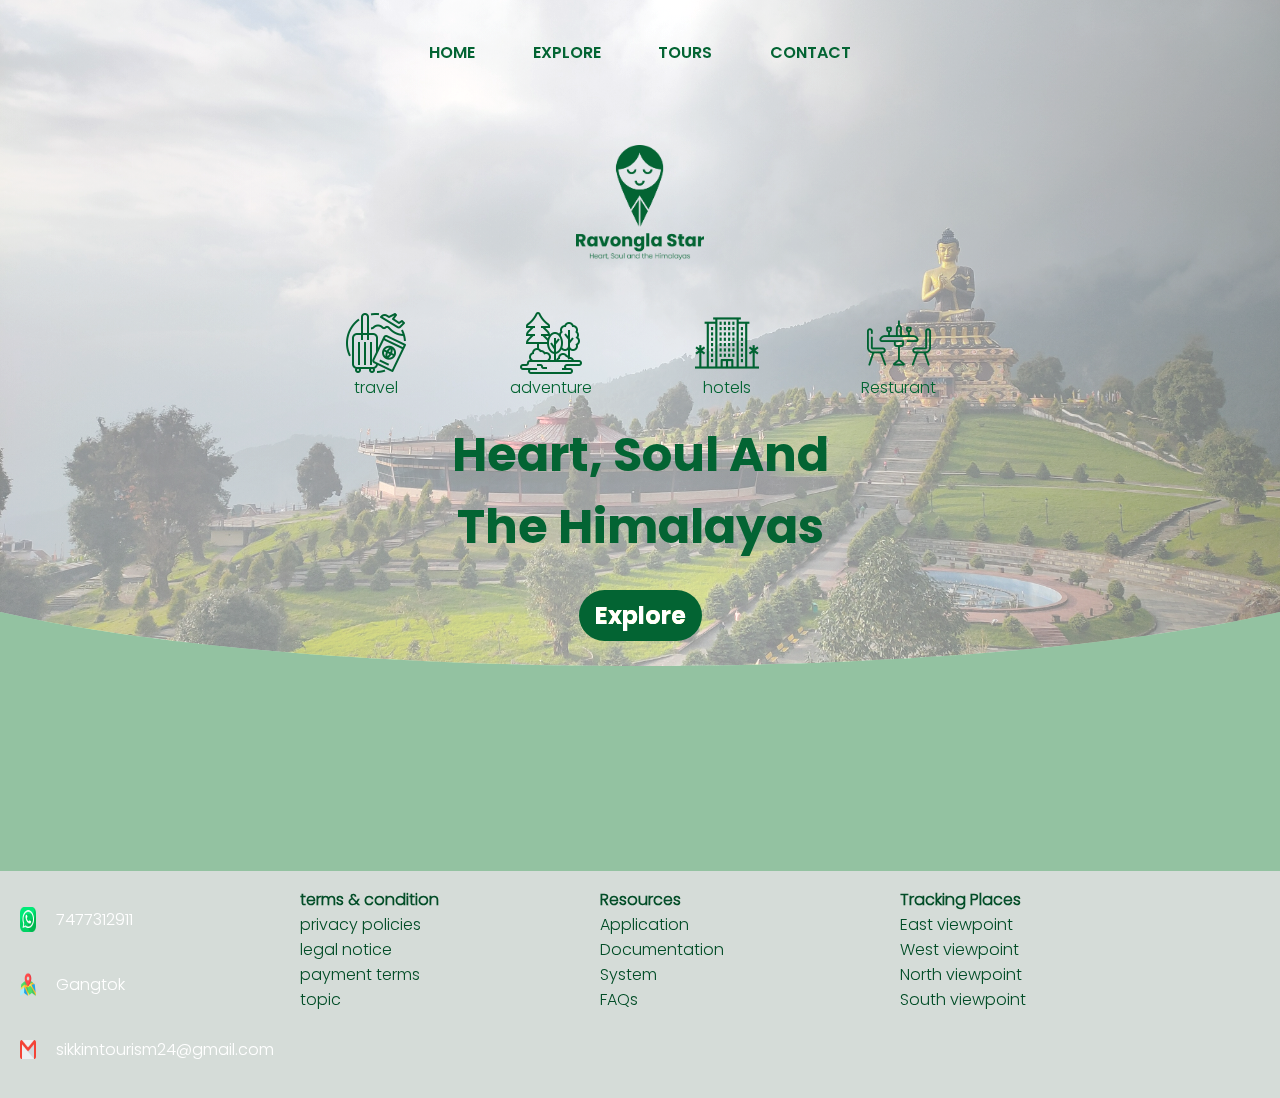
==== index.html @ bf7c84fe "Added grid and tiles" ====
<!DOCTYPE html>
<html lang="en">
<head>
    <meta charset="UTF-8">
    <!-- <meta name="viewport" content="width=device-width, height=device-height, initial-scale=1.0"> -->
    <meta name="viewport" content="width=device-width, initial-scale=1.0">

    <!-- <meta name="viewport" content="width=device-width, height=device-height, initial-scale=1.0, minimum-scale=1.0"> -->
    <link rel="stylesheet" href="css/style.css">
    <!-- <link rel="stylesheet" href="css/main.css"> -->
    <link rel="stylesheet" href="https://cdnjs.cloudflare.com/ajax/libs/font-awesome/4.7.0/css/font-awesome.min.css">
    <link rel="icon" href="images/logo/logo_main.png" type="image/icon type">
    <link rel="stylesheet" href="css/ttd.css">
    <link rel="stylesheet" href="css/media.css">
    <link rel="stylesheet" href="https://cdnjs.cloudflare.com/ajax/libs/font-awesome/4.7.0/css/font-awesome.min.css">
    <link rel="stylesheet" href="/RavanglaStar/css/div.css">
    <link rel="stylesheet" href="css/footer.css">

    <title>Ravangla Star</title>
</head>
<body>
    <div class="container">
        <header class="header">
            <nav class="header-nav">
                <!-- <ul class="header-nav-links"> -->
                    <!-- <img src="images/logo/logo_main.png" alt="logo ravangla star" class="header-nav-logo"> -->
                    <a class="header-nav-link" href="#head" >HOME</a>
                    <a class="header-nav-link" href="#explore">EXPLORE</a>
                    <!-- <img src="images/logo/logo_main.png" alt="logo ravangla star" class="header-nav-logo"> -->
                    <a class="header-nav-link" href="#tours">TOURS</a>
                    <a class="header-nav-link" href="#contacts">CONTACT</a>

                <!-- </ul> -->
            </nav>
            <div class="header-heading">
                <img src="images/logo/logo_main.png" alt="logo ravangla star" class="header-nav-logo">
                <div class="header-heading-services">
                    <div class="header-heading-services-container">
                    <img src="images/icons/travel-and-tourism.png" class="header-heading-services-icons" alt="">
                        <span class="header-heading-services-text">travel</span>
                    </div>

                    <div class="header-heading-services-container">
                        <img src="images/icons/landscape.png" class="header-heading-services-icons" alt="">
                            <span class="header-heading-services-text">adventure</span>
                    </div>

                    <div class="header-heading-services-container">
                        <img src="images/icons/resort.png" class="header-heading-services-icons" alt="">
                            <span class="header-heading-services-text">hotels</span>
                    </div>

                    <div class="header-heading-services-container">
                        <img src="images/icons/restaurant.png" class="header-heading-services-icons" alt="">
                            <span class="header-heading-services-text">Resturant</span>
                    </div>
                    

                </div>
                <!-- <a href="https://www.flaticon.com/free-icons/travel" title="travel icons">Travel icons created by Freepik - Flaticon</a> -->
                <!-- <div class="header-heading-text-area"> -->
                    <h1 class="header-heading-title-text">
                        heart, soul and the himalayas
                    </h1>
                   
                <!-- </div> -->
                <a href="#" class="header-heading-title-button">Explore</a>

                <div class="header-heading-social-links">
                    <a href="#" class="header-heading-social-links-icon">
                        <!-- <img src="images/icons/fb.png" alt="fb-social-link" class="header-heading-social-link-icons"> -->
                        <i class="fa fa-facebook" aria-hidden="true"></i>
                    </a>
                    <a href="#" class="header-heading-social-links-icon">
                        <i class="fa fa-instagram" aria-hidden="true"></i>
                    </a>
                    <a href="#" class="header-heading-social-links-icon">
                        <i class="fa fa-youtube" aria-hidden="true"></i>
                    </a>
                </div>
            </div>
            <svg width="0" height="0">
                <defs>
                    <clipPath id="curveClip" clipPathUnits="objectBoundingBox">
                        <path d="M0,0 H1 V0.85 C0.75,0.95 0.25,0.95 0,0.85 Z" />
                    </clipPath>
                </defs>
            </svg>
        </header>









        <main>
            <div class="conatiner-box">
                <div class="boxes">
                    <img src="/RavanglaStar/images/bg-2.jpg" alt="" class="boxes-image">
                </div>
                <div class="boxes">
                    <img src="/RavanglaStar/images/bg-3.jpg" alt="" class="boxes-image">
                </div>
                <div class="boxes">
                    <img src="/RavanglaStar/images/bg-4.jpg" alt="" class="boxes-image">
                </div>
                <div class="boxes">
                    <img src="/RavanglaStar/images/generated images.jpeg" alt="" class="boxes-image">
                </div>
            </div>
        </main>







    <footer>
        <div class="footer-main">
            <div class="footer-main-contacts">
                <div class="footer-main-contacts-icons">
                    <img class="footer-main-contacts-icons-target" src="images/icons/whatsapp.png" alt="whatsapp">
                    <p class="footer-main-contacts-icons-para">7477312911</p>
                </div>
                <div class="footer-main-contacts-icons">
                    <img class="footer-main-contacts-icons-target" src="images/icons/map.png" alt="location">
                    <p class="footer-main-contacts-icons-para">Gangtok</p>
                </div>
                <div class="footer-main-contacts-icons">
                    <img class="footer-main-contacts-icons-target" src="images/icons/gmail.png" alt="email">
                    <p class="footer-main-contacts-icons-para">sikkimtourism24@gmail.com</p>
                </div>    
            </div>
            
            <div class="footer-flex1">
                <h1 class="footer-flex1-heading">terms & condition</h1>
                    <a href="" class="anchor">privacy policies</a>
                    <a href="" class="anchor">legal notice</a>
                    <a href="" class="anchor">payment terms</a>
                    <a href="" class="anchor">topic</a>
                
            </div>
            <div class="footer-flex1">
                <h1 class="footer-flex1-heading">Resources</h1>
                    <a href="" class="anchor">Application</a>
                    <a href="" class="anchor">Documentation</a>
                    <a href="" class="anchor">System</a>
                    <a href="" class="anchor">FAQs</a>
            </div>
            <div class="footer-flex1">
                <h1 class="footer-flex1-heading">Tracking Places</h1>
                    <a href="" class="anchor">East viewpoint</a>
                    <a href="" class="anchor">West viewpoint</a>
                    <a href="" class="anchor">North viewpoint</a>
                    <a href="" class="anchor">South viewpoint</a>
            </div>
            <div class="footer--pattern"></div>
        </div>
    </footer>
    </div>
    
</body>
</html>
---- css/style.css ----
*{
    margin: 0;
    padding: 0;
    box-sizing: border-box;
    color:#024d27;
    /* width: 100vh; */
}

body{
    /* height:100vh; */
    overflow-x: hidden;
    /* background-image: url("../images/textile-pattern.jpeg"); */
}
 

.header-heading-services-icons{
    width: 4rem;
    filter: brightness(0) saturate(100%) invert(22%) sepia(14%) saturate(4504%) hue-rotate(115deg) brightness(92%) contrast(104%);


}

.header-heading-services-text{
    font-size: 1rem;
}

.header-heading-services-container{
    display: flex;
    flex-direction: column;
    justify-content: center;
    align-items: center;

}

.header-heading-services{
    margin-top: 2rem;
    /* width:40vw;  */
    gap:8vw;
    display: flex;
    justify-content:space-around;
}
.container{
    
    /* min-height: 100%; */
    /* min-width: 100%; */
    background-color: rgb(147, 194, 161);
    font-family: "poppins-light";
    display: grid;

    /* grid-template-columns: repeat(auto-fit,minmax(300px,1fr)); */
    grid-template-rows:repeat(auto-fit,1fr);

}



@font-face {
    font-family: "poppins-bold";
    src: url("../fonts/Poppins-Bold.ttf");
}

@font-face {
    font-family: "poppins-SemiBold";
    src: url("../fonts/Poppins-SemiBold.ttf");
}

@font-face {
    font-family: "poppins-light";
    src: url("../fonts/Poppins-Light.ttf");
}

.header{
    filter: brightness(130%);
    background-image:linear-gradient(90deg, rgba(146,146,151,0.5831466375612745) 0%, rgba(188, 188, 193, 0.589) 53%, rgba(120,122,123,0.692390335040266) 100%), url("../images/buddha_park.jpg");
     -webkit-backdrop-filter: blur(5px); /* Use for Safari 9+, Edge 17+ (not a mistake) and iOS Safari 9.2+ */
  backdrop-filter: blur(5px);
    /* min-width: 100vw; */
    min-height: 80vh;
    /* min-width: 100vw; */
    background-position: center;
    background-repeat: no-repeat;
    background-size: cover;
    -moz-background-size: cover;
    clip-path: url(#curveClip);
    -webkit-clip-path: url(#curveClip);
}

.header-nav{
    padding-top: 1rem;
    z-index: 1; 
    top: 0;
    display: flex;
    justify-content: center;
    align-items: center;
    font-family: "poppins-SemiBold";
}

.header-nav-link {
    margin: 1rem;
    padding:0.5rem 0.8rem;
    text-decoration: none;
    border-radius: 30px;
    transition: background 0.7s ease-out;
}

.header-nav-link:hover{
    box-sizing: border-box;
    background-color: #024d27;
    color: wheat;
    border-radius: 30px;
    transition: background 0.7s ease-in;
}



.header-nav-logo{
    width:8rem;
    height:auto;
}

.header-heading{
    margin-top: 1.5rem;
    width:inherit;
    height: 35rem;
    /* margin-left: 3rem; */
    /* margin-right: 3rem; */
    padding:2rem;
    display:flex;
    flex-direction: column;
    align-items:center;
    justify-content:space-between;
    gap: 1rem;
    border-radius: 25px;
    background-position: center;
    background-repeat: no-repeat;
    background-size: cover;
    -moz-background-size: cover; */
}

.header-heading-text-area{
    width:50%;
    display: flex;
    flex-direction: column;
    justify-content:flex-start;
    align-items: center;

}

.header-heading-social-links{
    display: none;
    font-size: 2rem;
    color:white;
    /* display: flex; */
    flex-direction: row;
    align-items: center;
    justify-content:center;
}

.header-heading-title-text{
    max-width: 400px;
    font-family: "poppins-bold";
    font-size: 3rem;
    text-transform: capitalize;
    text-align: center;
}


.header-heading-social-links-icon{
    margin:0.5rem;
    font-size: 2rem;
    position:relative;
    width:3rem;
    height:3rem;
    border-radius: 50%;
    color:#024d27;
    background-color: white;
    bottom: 0;
    
}
.header-heading-social-links-icon:hover{
    color:white;
    background-color:#024d27;
    transition:background-color .4s ease-out;

}

.header-heading-title-para{
    font-family: "poppins-semibold";
}

.header-heading-title-button{
    font-size: 1.5rem;
    margin-top: 0.5rem;
    padding:0.5rem 1rem;
    border-radius: 30px;
    background-color:#024d27;
    font-family: "poppins-bold";
    color:bisque;
    text-decoration: none;
    
}
.header-heading-title-button:hover{
    background-color: #45a049; /* Darker green */
    transform: scale(1.1); /* Slightly increase size */
    box-shadow: 0 12px 16px rgba(0, 0, 0, 0.2), 0 17px 50px rgba(0, 0, 0, 0.19);
}


.fa{
    color:inherit;
    position: absolute;
    left:50%;
    top:50%;
    transform: translate(-50%,-50%);
}
---- css/main.css ----
.main{
    /* display:flex; */
    /* flex-direction: column; */
    /* justify-content: center; */
    /* align-items: center; */
    height: 100vh;
    /* min-width: 50vh; */
    background-color: rgb(214, 207, 207);
    padding-left: 5vw;
    padding-right: 5vw;
}


.main--section-sectors-districts{
    display:flex;
    flex-direction: row;
    margin-top: 3rem;
    

    justify-content: space-around;
    
}

.main--section-sectors-districts > *{
    height:25rem;
    width: 20rem;
}

.main--section-text{
    position:absolute;
    font-size: 2rem;
    font-family: "poppins-bold";
    color: antiquewhite;
    text-transform: uppercase;
    z-index: 2;
    opacity: 1;
    transform: translateY(10px) scale(1);
    transition: transform .4s ease-in;
    /* transition: opacity 0.6s ease-in; */
}

.main--section-card{
    display: flex;
    flex-direction: column;
    justify-content: center;
    align-items: center;
    overflow: hidden;
}
.main--section-card:hover  .main--section-text{
    /* opacity: 0; */
    /* border-bottom: 1px solid antiquewhite; */
    /* padding-bottom: 5px; */
    transform: translateY(-5px) scale(1.1);
    transition: transform .4s ease-out;
}


.main--section-card:hover .main--section-text-info{
    transform: translateY(50%);
    transition: transform 0.5s ease;
    transform-origin: bottom top;

}


.main--section-card .main--section-text-info{
    transition: transform 0.5s ease;
}

.main--section-text-info{
    padding: 1rem;
    text-align:center;
    color:bisque;
    font-size: 1rem;
    font-family: "poppins-light";
    border-radius: 54px 0px 54px 10px;
    -webkit-border-radius: 54px 0px 54px 10px;
    -moz-border-radius: 54px 0px 54px 10px;
    background-color: rgba(73, 72, 75, 0.756);
    position: relative;
    width:100%;
    height: 100%;
    transform: translateY(100%);
    transform-origin: top bottom;

}


.main--section-sectors-districts > *{
border-radius: 54px 54px 54px 54px;
/* -webkit-border-radius: 54px 0px 54px 10px; */
/* -moz-border-radius: 54px 0px 54px 10px; */
box-shadow: 0 4px 8px rgba(0, 0, 0, 0), 0 6px 20px rgba(0, 0, 0, 0);



}

.main--section-card:hover{
box-shadow: 0 4px 8px rgba(0, 0, 0, 0.1), 0 6px 20px rgba(0, 0, 0, 1);
transition: box-shadow 0.3s ease;
/* background:linear-gradient(to bottom, rgba(253, 253, 253, 0) 0%, rgba(244, 242, 242, 0) 100%) */
}

.main--section-card{
    box-shadow: 0 4px 8px rgba(0, 0, 0, 0), 0 6px 20px rgba(0, 0, 0, 0);
transition: box-shadow 0.8s ease;
}

.main--section-sectors-districts-north{
    background-image:linear-gradient(to bottom, rgba(0, 0, 0, 0.415) 0%, rgba(0, 0, 0, 0.5) 100%), url("../images/tiles/zenith North.jpeg");
    background-position: center;
    background-repeat: no-repeat;
    background-size:cover;

}

.main--section-sectors-districts-south{
    background-image:linear-gradient(to bottom, rgba(0, 0, 0, 0.415) 0%, rgba(0, 0, 0, 0.5) 100%), url("../images/tiles/verdentsouth.jpeg");
    background-position: center;
    background-repeat: no-repeat;
    background-size:cover;

}

.main--section-sectors-districts-east{
    background-image:linear-gradient(to bottom, rgba(0, 0, 0, 0.415) 0%, rgba(0, 0, 0, 0.5) 100%), url("../images/tiles/aurora\ east.jpeg");
    background-position: center;
    background-repeat: no-repeat;
    background-size:cover;

}

.main--section-sectors-districts-west{
    background-image:linear-gradient(to bottom, rgba(0, 0, 0, 0.415) 0%, rgba(0, 0, 0, 0.5) 100%), url("../images/tiles/mystic\ west.jpeg");
    background-position: center;
    background-repeat: no-repeat;
    background-size:cover;

}

.main--section-heading{
    box-shadow: inset;
    text-transform: uppercase;
    font-family: "poppins-bold";
    /* margin-top:3rem; */
    padding-top: 5rem;
    font-size: 3rem;
    text-align: center; 
    /* padding:0; */
    /* display: none; */
}
---- css/ttd.css ----
.ttd{
    padding-left: 5vw;
    padding-right: 5vw;
    margin-top: 4rem;
}

.ttd--flex-heading{
    color:antiquewhite;
    text-transform: uppercase;
    font-size: 1.5rem;
    font-family: "poppins-bold";

}
.ttd--flex2 {
  display: flex;
  justify-content: center;
}
.ttd--flex1{
    display: flex;
    justify-content: space-evenly;
    flex-grow: (1,1);
}
.ttd--flex1-heading {
  margin-left: 5rem;
  z-index: 1;
  color:#024d27;
  text-transform:uppercase;
  text-align: left;
  font-family: "poppins-bold";
}
.ttd--flex1-para {
  padding: 30px 30px 0 30px;
  border-left: 2px solid grey
}
.ttd--flex2 {
  display: flex;
  justify-content: space-evenly;
  margin-top: 30px;
  flex-grow:(1,1,1,1);
}
.ttd--flex2--image1 {
  background-image:linear-gradient(to bottom, rgba(0, 0, 0, 0.415) 0%, rgba(0, 0, 0, 0.5) 100%), url("../images/bg-2.jpg");
  background-size: cover;
  background-repeat: no-repeat;
  /* height:250px;
  width: 300px; */
  border-radius:5px;
}
.ttd--flex2--image1--heading {
  color: #fff;
  text-align: center;
  padding-top: 35%
}
.ttd--flex2--image2 {
  background-image:linear-gradient(to bottom, rgba(0, 0, 0, 0.415) 0%, rgba(0, 0, 0, 0.5) 100%),url("../images/ttd-destination/culture.jpg");
  background-size: cover;
  background-repeat: no-repeat;
  /* height:250px;
  width: 300px; */
  border-radius:5px;
}
.ttd--flex2--image2--heading {
  color: #fff;
  text-align: center;
  padding-top: 35%
}
.ttd--flex2--image3 {
  background-image:linear-gradient(to bottom, rgba(0, 0, 0, 0.415) 0%, rgba(0, 0, 0, 0.5) 100%), url("../images/ttd-destination/food.jpg");
  background-size: cover;
  background-repeat: no-repeat;
  /* height:250px;
  width: 300px; */
  border-radius:5px;
}
.ttd--flex2--image3--heading {
  color: #fff;
  text-align: center;
  padding-top: 35%
}
.ttd--flex2--image4 {
  background-image:linear-gradient(to bottom, rgba(0, 0, 0, 0.415) 0%, rgba(0, 0, 0, 0.5) 100%), url("../images/ttd-destination/family.jpg");
  background-size: cover;
  background-repeat: no-repeat;
  /* height:250px;
  width: 300px; */
  border-radius:5px;
}
.ttd--flex2--image4--heading {
  color: #fff;
  text-align: center;
  padding-top: 35%
}
.ttd--flex3 {
  display: none;
  justify-content: space-evenly;
  margin-top: 40px;
  flex-grow: (1,2,1);
  gap:1px;
}

.ttd--flex-image{
    width:300px;
    height:250px;
}
.ttd--flex3--image1 {
  background-image:linear-gradient(to bottom, rgba(0, 0, 0, 0.415) 0%, rgba(0, 0, 0, 0.5) 100%), url("../images/ttd-destination/gangtok.jpg");
  background-size: cover;
  background-repeat: no-repeat;
  /* height:250px;
  width: 300px; */
  border-radius:5px;
}
.ttd--flex3--image1--heading {
  color: #fff;
  text-align: center;
  padding-top: 35%
}
.ttd--flex3--image2 {
  background-image:linear-gradient(to bottom, rgba(0, 0, 0, 0.415) 0%, rgba(0, 0, 0, 0.5) 100%), url("../images/bg-4.jpg");
  background-size: cover;
  background-repeat: no-repeat;
  /* height:250px;
  width: 650px; */
  border-radius:5px;;
}
.ttd--flex3--image2--heading {
  color: #fff;
  text-align: center;
  padding-top: 35%;
}
.ttd--flex3--image3 {
  background-image: linear-gradient(to bottom, rgba(0, 0, 0, 0.415) 0%, rgba(0, 0, 0, 0.5) 100%),url("../images/ttd-destination/home\ stay.jpg");
  background-size: cover;
  background-repeat: no-repeat;
  /* height:250px;
  width: 300px; */
  border-radius:5px;
}
.ttd--flex3--image3--heading {
  color: #fff;
  text-align: center;
  padding-top: 35%
}


.pd--flex1 {
  display: flex;
  margin: 30px 0 0 40px
}
.pd--flex1--heading {
  padding-right: 20px
}
.pd--flex1--para {
  border-left: 2px solid grey;
  padding: 30px
}
.pd--flex2 {
  display: flex;
  justify-content: center;
  margin: 20px
}
.pd--flex2--image1 {
  background-image: url("../images/ttd-destination/destination1.jpg");
  background-size: cover;
  background-repeat: no-repeat;
  /* height: 400px;
  width: 420px; */
  border-radius:5px;
}
.pd--flex2--image2 {
  background-image: url("../images/ttd-destination/destination2.jpg");
  background-size: cover;
  background-repeat: no-repeat;
  /* height: 400px;
  width: 420px; */
  border-radius:5px;
}
.pd--flex2--image3 {
  background-image:linear-gradient(to bottom, rgba(0, 0, 0, 0) 0%, rgba(0, 0, 0, 0.5) 100%), url("../images/ttd-destination/destination3.jpg");
  background-size: cover;
  background-repeat: no-repeat;
  /* height: 400px;
  width: 420px; */
  border-radius:5px;
}

.util-center {
  display: flex;
  flex-direction: column;
  justify-content: center;
  align-items: center
}
.util--card-shadow {
  box-shadow: 0 8px 16px rgba(0,0,0,.2),0 12px 40px rgba(0,0,0,.2)
}

.util--card{
    /* filter: brightness(40%); */
    /* background-color:Green; */
    height: 200px;
  width: 40vh;

}
.util--card-extra{
  height:200px;
  width:900px;

}

.util--padding-top{
    padding-top:2rem;
}
.ttd--flex-info-card {
  position: relative;
  top: 100%;
  left: 0;
  height: inherit;
  width: inherit;
  z-index: 3;
  background-color: #7fffd4;
  transition: transform .3s ease,background-color .3s ease
}
.ttd--flex-info-card:hover::before {
  transform: translateY(0);
  background-color: red
}

/* popular destination */
.pd{
  margin-top:40px;
}

.pd-flex1-heading{
  padding-right:20px ;
}

.pd-flex1-para{
  padding-left:40px;
  border-left:2px solid grey;
}

.pd-flex1{
  display: flex;
}

.destination{
  display: flex;
  justify-content:space-evenly;
  margin-top:40px;
}

.pd-flex1--heading{
  color:white;
  text-align: center;
  position: relative;
  top:50%;
  left:50%;
  transform: translate(-50%,-50%);
  /* font-size:40px; */
  color: antiquewhite;
  text-transform: uppercase;
  font-size: 1.5rem;
  font-family: "poppins-bold";
}

.pd-flex2{
  background-image:linear-gradient(to bottom, rgba(0, 0, 0, 0) 0%, rgba(0, 0, 0, 0.5) 100%), url("../images/ttd-destination/destination1.jpg");
  background-size: cover;
  height:350px;
  width:350px;
  border-radius:20px;
}

.pd-flex3{
  background-image:linear-gradient(to bottom, rgba(0, 0, 0, 0) 0%, rgba(0, 0, 0, 0.5) 100%), url("../images/ttd-destination/destination2.jpg");
  background-size: cover;
  height:350px;
  width:350px;
  border-radius:20px;
}

.pd-flex4{
  background-image:linear-gradient(to bottom, rgba(0, 0, 0, 0) 0%, rgba(0, 0, 0, 0.5) 100%), url("../images/ttd-destination/destination3.jpg");
  background-size: cover;
  height:350px;
  width:350px;
  border-radius:20px;
}

/* footer */



/* .footer-main-contacts{
  margin-top:3%;
  margin-right:20%;
}





.footer-flex1-heading{
  padding:40px 0px 20px 0px;
  color:white;
  font-family:system-ui, -apple-system, BlinkMacSystemFont, 'Segoe UI', Roboto, Oxygen, Ubuntu, Cantarell, 'Open Sans', 'Helvetica Neue', sans-serif;
  font-size:20px;
}

.footer-flex1-heading-li{
  display:flex;
  flex-direction: column;
}

.anchor{
  text-decoration:none;
  line-height:30px;
  text-align: center;
  color:white;
} */
---- css/media.css ----
/* Extra small devices (phones, 600px and down) */
 @media only screen and (max-width: 480px) {
    .header-nav{
        display: none;
    }

    .header{
        min-height:80vh; 
        /* width:100%; */
        /* height:auto; */
    background-repeat: no-repeat;
    background-size:cover;
    /* background-position-x: right; */
    /* -moz-background-size: cover; */
    }

    .container{
        /* width:auto; */
        /* width:50%; */
        /* width: 100vh; */
    }


 }

 /* Small devices (portrait tablets and large phones, 600px and up) */
 @media only screen and (min-width: 480px) {

 }
 
 /* Medium devices (landscape tablets, 768px and up) */
 @media only screen and (min-width: 768px) {

 }
 
 /* Large devices (laptops/desktops, 992px and up) */
 @media only screen and (min-width: 992px) {

 }
 
 /* Extra large devices (large laptops and desktops, 1200px and up) */
 @media only screen and (min-width: 1200px) {

 }
---- css/footer.css ----
.footer-main{
    /* padding-inline: 1rem; */
    padding: 1rem 0;
    background-color:#d5dcd8;
    color:white;
    margin-top:4%;
    /* min-height: 500px; */
    
    /* display: flex; */
    /* justify-content:space-evenly; */
    display: grid;
    /* color:white; */
    
    grid-template-columns: repeat(auto-fit, minmax(200px,300px));
    grid-template-rows: 1fr;
  }
  
  .footer-main > * > h1{
    font-size: 1rem;
  }
  
  .footer-main > * > a {
    text-decoration: none;
  }
  
  .footer-main > * {
    display: flex;
    color:white;
    flex-direction: column;
    justify-content: left;
  }
  
  .footer-main-contacts-icons{
    /* height:1rem;  
    width:1rem; */
    display: flex;
    margin:20px;
  }
  
  .footer-main-contacts-icons-para{
    color:#fff;
    padding-left:20px;
  }
  

.footer-pattern{
    background-image: url("../images/textile-pattern.jpeg");
    width: 100%;
    min-height: 100px;
}

.footer-main-contacts-icons-target{
    width:1rem;
}
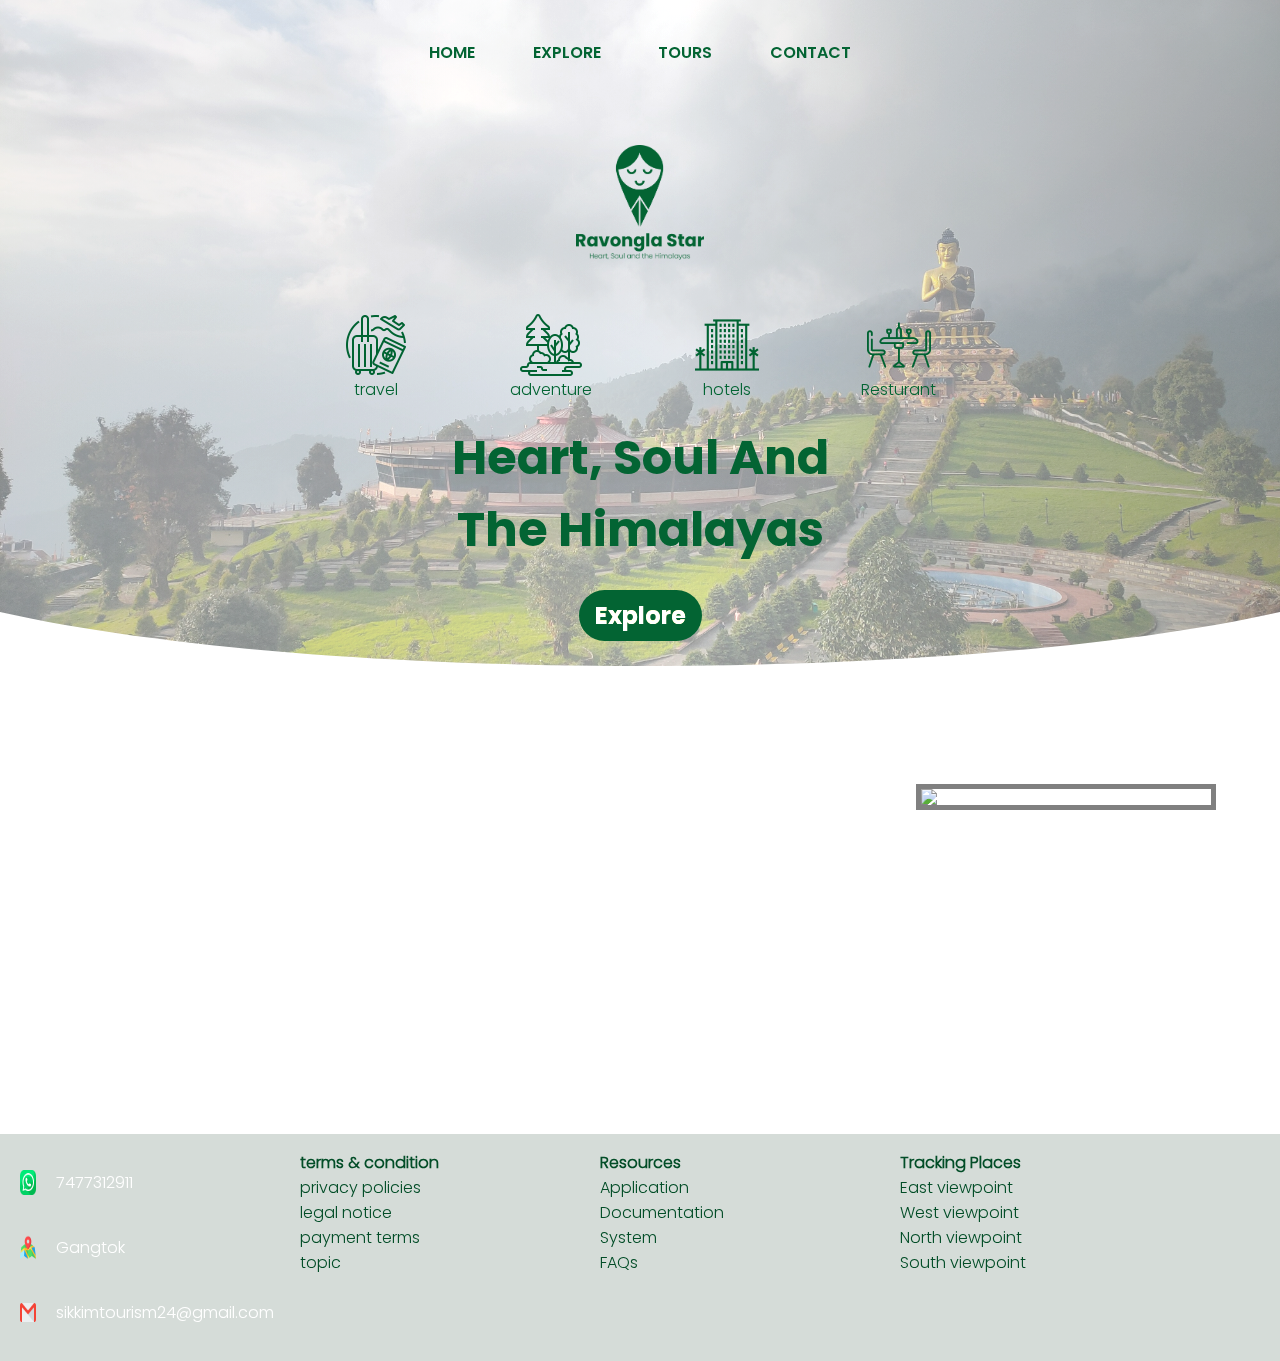
==== commit 4844dfdd: "Added responsiveness to pop" ====
--- a/index.html
+++ b/index.html
@@ -10,12 +10,10 @@
     <!-- <link rel="stylesheet" href="css/main.css"> -->
     <link rel="stylesheet" href="https://cdnjs.cloudflare.com/ajax/libs/font-awesome/4.7.0/css/font-awesome.min.css">
     <link rel="icon" href="images/logo/logo_main.png" type="image/icon type">
-    <link rel="stylesheet" href="css/ttd.css">
+    <link rel="stylesheet" href="css/pop.css">
     <link rel="stylesheet" href="css/media.css">
     <link rel="stylesheet" href="https://cdnjs.cloudflare.com/ajax/libs/font-awesome/4.7.0/css/font-awesome.min.css">
-    <link rel="stylesheet" href="/RavanglaStar/css/div.css">
     <link rel="stylesheet" href="css/footer.css">
-
     <title>Ravangla Star</title>
 </head>
 <body>
@@ -87,37 +85,25 @@
                 </defs>
             </svg>
         </header>
+        <main>
+            <div class="pop">
+                <div class="pop-text">
+                  <h2 class="util-animate-up">Welcome to People Over Places Tourism</h2>
+                  <p class="util-animate-up">At People Over Places Tourism, we believe that the true essence of travel lies not just in the destinations, but in the connections we make along the way. Our motto, "People Over Places," reflects our commitment to creating unforgettable experiences through meaningful interactions with local communities and cultures.
+                
+                Join us on a journey where every moment is enriched by the stories, traditions, and warmth of the people you meet. Whether you’re exploring bustling cities or tranquil villages, our curated tours ensure that you discover the heart and soul of each place through its most valuable asset – its people.
+                
+                Let's travel beyond the ordinary. Welcome to a new way of seeing the world, one smile at a time.</p>
+                 </div> 
+                  <!-- <div class=pop-img-holder> -->
+                    <image src="https://www.responsibletravel.com/imagesClient/S_166175.jpg" class="pop-img util-scale-in">
+                  <!-- <div> -->
+                </div>
 
 
 
 
-
-
-
-
-
-        <main>
-            <div class="conatiner-box">
-                <div class="boxes">
-                    <img src="/RavanglaStar/images/bg-2.jpg" alt="" class="boxes-image">
-                </div>
-                <div class="boxes">
-                    <img src="/RavanglaStar/images/bg-3.jpg" alt="" class="boxes-image">
-                </div>
-                <div class="boxes">
-                    <img src="/RavanglaStar/images/bg-4.jpg" alt="" class="boxes-image">
-                </div>
-                <div class="boxes">
-                    <img src="/RavanglaStar/images/generated images.jpeg" alt="" class="boxes-image">
-                </div>
-            </div>
         </main>
-
-
-
-
-
-
 
     <footer>
         <div class="footer-main">
@@ -160,7 +146,9 @@
             </div>
             <div class="footer--pattern"></div>
         </div>
+        
     </footer>
+
     </div>
     
 </body>
--- a/css/style.css
+++ b/css/style.css
@@ -43,7 +43,7 @@
     
     /* min-height: 100%; */
     /* min-width: 100%; */
-    background-color: rgb(147, 194, 161);
+    /* background-color: rgb(147, 194, 161); */
     font-family: "poppins-light";
     display: grid;
 
--- a/css/pop.css
+++ b/css/pop.css
@@ -0,0 +1,75 @@
+.pop{
+    margin: 4rem;
+    display:flex;
+    justify-content:center;
+    align-items:flex-start;
+    flex-wrap: wrap;
+    gap:2rem;
+    flex-direction: row;
+  }
+
+.pop-text{
+    /* flex:1; */
+    min-width: 300px;
+    padding:0 2rem;
+    /* flex-basis: auto; */
+}
+
+
+
+.pop-text h2{
+    font-family: "poppins-bold";
+    /* color:red; */
+}
+.pop-text p{
+    text-align: justify;
+}
+  
+  div > div{
+    
+    flex:1;
+  }
+  
+.pop-img{
+
+border:solid 5px grey;
+min-width: 300px;
+
+}
+  
+  .util-animate-up{
+    opacity:0;
+    transform:translate(20px);
+    animation: fadeIn 2s ease-in-out forwards; 
+    
+  }
+  
+  .util-scale-in{
+    animation: scaleIn 2s ease-in-out;
+  }
+
+
+  @keyframes fadeIn {
+      0% {
+          opacity: 0;
+          transform: translateY(20px); /* Start 20px lower */
+      }
+      100% {
+          opacity: 1;
+          transform: translateY(0); /* End at the original position */
+      }
+  }
+  
+  @keyframes scaleIn {
+      0% {
+          opacity: 0;
+          transform: scale(1.01); /* Start 20px lower */
+      }
+      100% {
+          opacity: 1;
+          transform: scale(1); /* End at the original position */
+      }
+  }
+  
+
+  --- a/css/media.css
+++ b/css/media.css
@@ -1,5 +1,8 @@
  /* Extra small devices (phones, 600px and down) */
  @media only screen and (max-width: 480px) {
+    .pop-img{
+        width:4rem;
+    }
     .header-nav{
         display: none;
     }
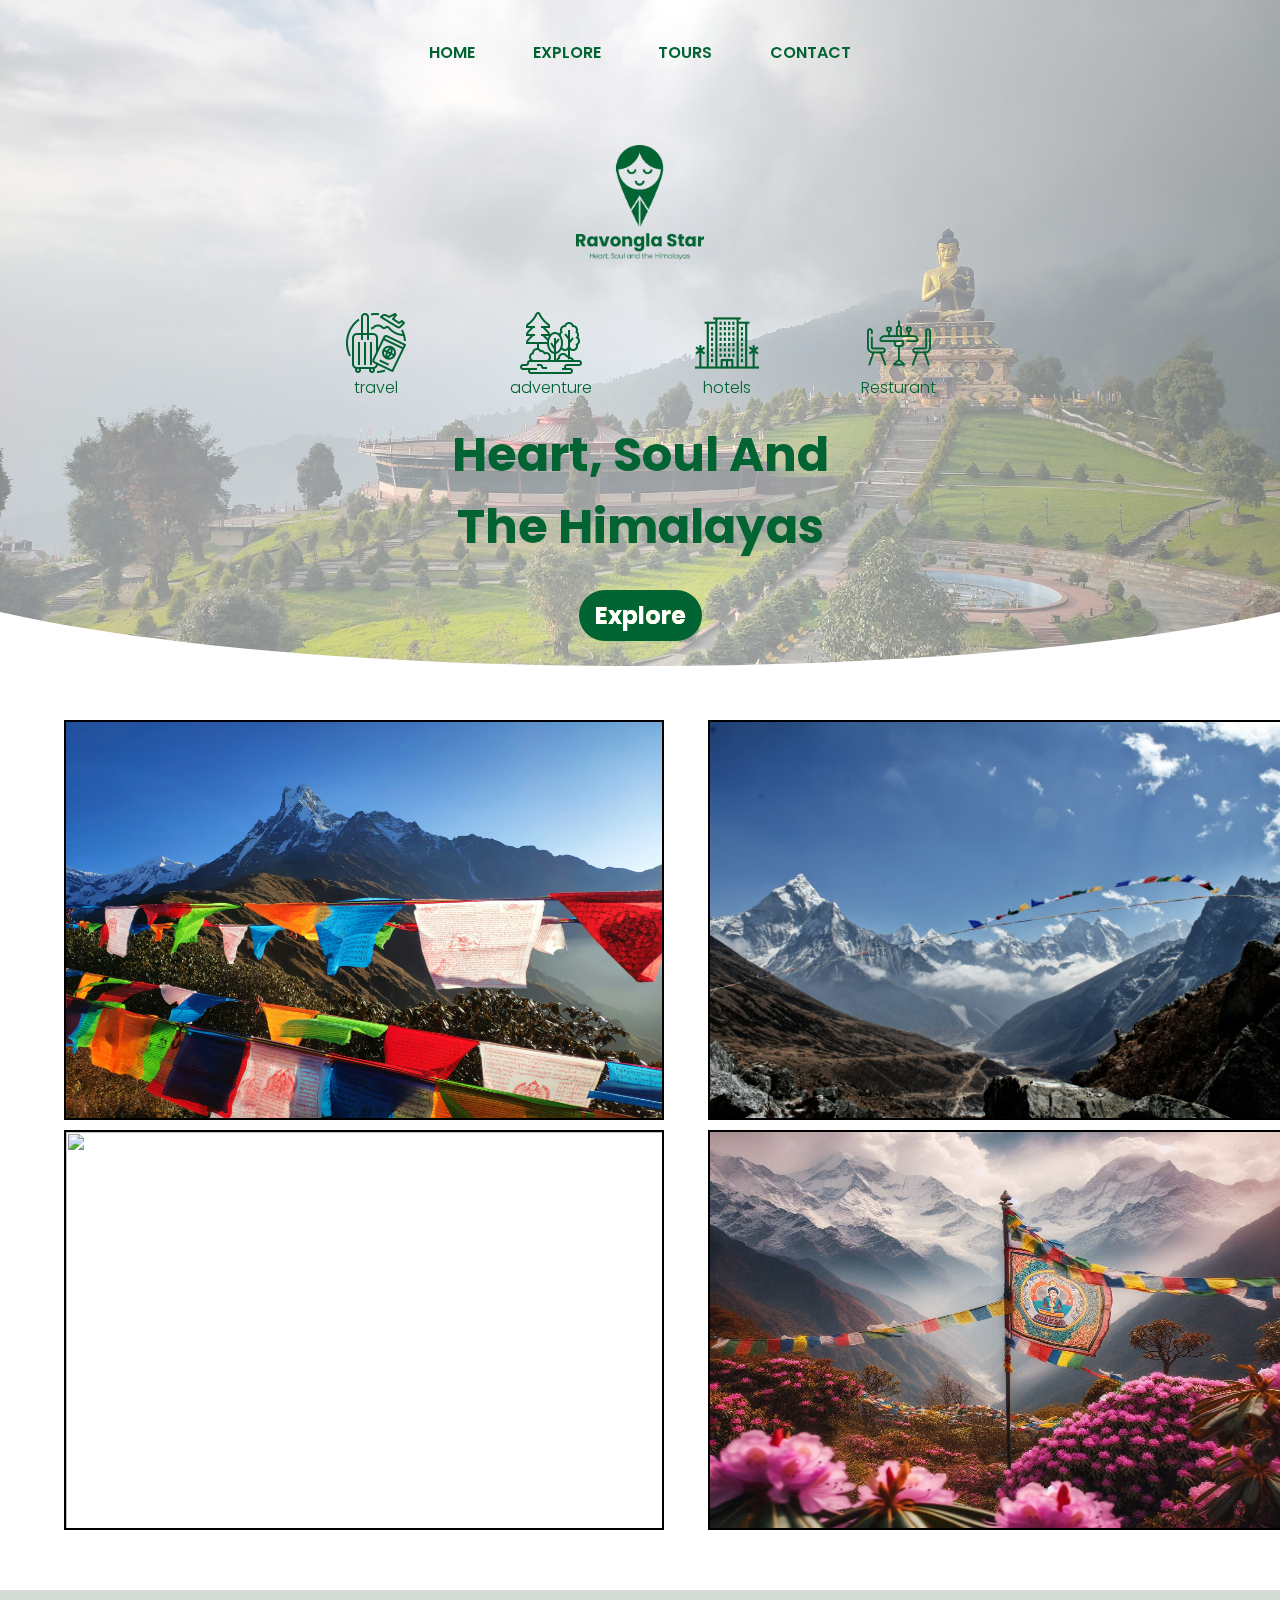
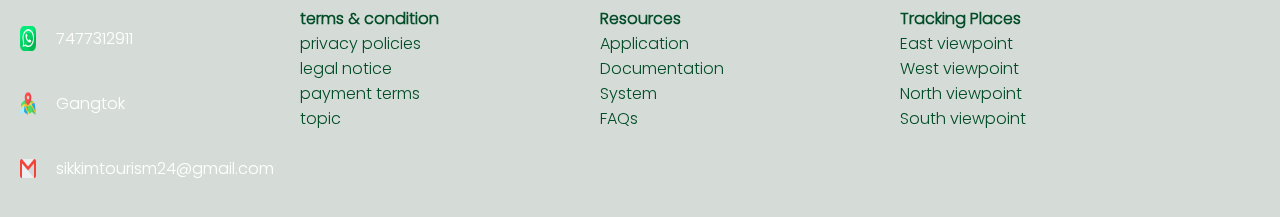
==== commit a8e6b1e0: "Made responsive" ====
--- a/index.html
+++ b/index.html
@@ -10,10 +10,12 @@
     <!-- <link rel="stylesheet" href="css/main.css"> -->
     <link rel="stylesheet" href="https://cdnjs.cloudflare.com/ajax/libs/font-awesome/4.7.0/css/font-awesome.min.css">
     <link rel="icon" href="images/logo/logo_main.png" type="image/icon type">
-    <link rel="stylesheet" href="css/pop.css">
+    <link rel="stylesheet" href="css/ttd.css">
     <link rel="stylesheet" href="css/media.css">
     <link rel="stylesheet" href="https://cdnjs.cloudflare.com/ajax/libs/font-awesome/4.7.0/css/font-awesome.min.css">
+    <link rel="stylesheet" href="css/div.css">
     <link rel="stylesheet" href="css/footer.css">
+
     <title>Ravangla Star</title>
 </head>
 <body>
@@ -85,25 +87,37 @@
                 </defs>
             </svg>
         </header>
-        <main>
-            <div class="pop">
-                <div class="pop-text">
-                  <h2 class="util-animate-up">Welcome to People Over Places Tourism</h2>
-                  <p class="util-animate-up">At People Over Places Tourism, we believe that the true essence of travel lies not just in the destinations, but in the connections we make along the way. Our motto, "People Over Places," reflects our commitment to creating unforgettable experiences through meaningful interactions with local communities and cultures.
-                
-                Join us on a journey where every moment is enriched by the stories, traditions, and warmth of the people you meet. Whether you’re exploring bustling cities or tranquil villages, our curated tours ensure that you discover the heart and soul of each place through its most valuable asset – its people.
-                
-                Let's travel beyond the ordinary. Welcome to a new way of seeing the world, one smile at a time.</p>
-                 </div> 
-                  <!-- <div class=pop-img-holder> -->
-                    <image src="https://www.responsibletravel.com/imagesClient/S_166175.jpg" class="pop-img util-scale-in">
-                  <!-- <div> -->
-                </div>
 
 
 
 
+
+
+
+
+
+        <main>
+            <div class="conatiner-box">
+                <div class="boxes">
+                    <img src="images/bg-2.jpg" alt="" class="boxes-image">
+                </div>
+                <div class="boxes">
+                    <img src="images/bg-3.jpg" alt="" class="boxes-image">
+                </div>
+                <div class="boxes">
+                    <img src="images/bg-4.jpg" alt="" class="boxes-image">
+                </div>
+                <div class="boxes">
+                    <img src="images/generated images.jpeg" alt="" class="boxes-image">
+                </div>
+            </div>
         </main>
+
+
+
+
+
+
 
     <footer>
         <div class="footer-main">
@@ -146,9 +160,7 @@
             </div>
             <div class="footer--pattern"></div>
         </div>
-        
     </footer>
-
     </div>
     
 </body>
--- a/css/ttd.css
+++ b/css/ttd.css
@@ -0,0 +1,321 @@
+.ttd{
+    padding-left: 5vw;
+    padding-right: 5vw;
+    margin-top: 4rem;
+}
+
+.ttd--flex-heading{
+    color:antiquewhite;
+    text-transform: uppercase;
+    font-size: 1.5rem;
+    font-family: "poppins-bold";
+
+}
+.ttd--flex2 {
+  display: flex;
+  justify-content: center;
+}
+.ttd--flex1{
+    display: flex;
+    justify-content: space-evenly;
+    flex-grow: (1,1);
+}
+.ttd--flex1-heading {
+  margin-left: 5rem;
+  z-index: 1;
+  color:#024d27;
+  text-transform:uppercase;
+  text-align: left;
+  font-family: "poppins-bold";
+}
+.ttd--flex1-para {
+  padding: 30px 30px 0 30px;
+  border-left: 2px solid grey
+}
+.ttd--flex2 {
+  display: flex;
+  justify-content: space-evenly;
+  margin-top: 30px;
+  flex-grow:(1,1,1,1);
+}
+.ttd--flex2--image1 {
+  background-image:linear-gradient(to bottom, rgba(0, 0, 0, 0.415) 0%, rgba(0, 0, 0, 0.5) 100%), url("../images/bg-2.jpg");
+  background-size: cover;
+  background-repeat: no-repeat;
+  /* height:250px;
+  width: 300px; */
+  border-radius:5px;
+}
+.ttd--flex2--image1--heading {
+  color: #fff;
+  text-align: center;
+  padding-top: 35%
+}
+.ttd--flex2--image2 {
+  background-image:linear-gradient(to bottom, rgba(0, 0, 0, 0.415) 0%, rgba(0, 0, 0, 0.5) 100%),url("../images/ttd-destination/culture.jpg");
+  background-size: cover;
+  background-repeat: no-repeat;
+  /* height:250px;
+  width: 300px; */
+  border-radius:5px;
+}
+.ttd--flex2--image2--heading {
+  color: #fff;
+  text-align: center;
+  padding-top: 35%
+}
+.ttd--flex2--image3 {
+  background-image:linear-gradient(to bottom, rgba(0, 0, 0, 0.415) 0%, rgba(0, 0, 0, 0.5) 100%), url("../images/ttd-destination/food.jpg");
+  background-size: cover;
+  background-repeat: no-repeat;
+  /* height:250px;
+  width: 300px; */
+  border-radius:5px;
+}
+.ttd--flex2--image3--heading {
+  color: #fff;
+  text-align: center;
+  padding-top: 35%
+}
+.ttd--flex2--image4 {
+  background-image:linear-gradient(to bottom, rgba(0, 0, 0, 0.415) 0%, rgba(0, 0, 0, 0.5) 100%), url("../images/ttd-destination/family.jpg");
+  background-size: cover;
+  background-repeat: no-repeat;
+  /* height:250px;
+  width: 300px; */
+  border-radius:5px;
+}
+.ttd--flex2--image4--heading {
+  color: #fff;
+  text-align: center;
+  padding-top: 35%
+}
+.ttd--flex3 {
+  display: none;
+  justify-content: space-evenly;
+  margin-top: 40px;
+  flex-grow: (1,2,1);
+  gap:1px;
+}
+
+.ttd--flex-image{
+    width:300px;
+    height:250px;
+}
+.ttd--flex3--image1 {
+  background-image:linear-gradient(to bottom, rgba(0, 0, 0, 0.415) 0%, rgba(0, 0, 0, 0.5) 100%), url("../images/ttd-destination/gangtok.jpg");
+  background-size: cover;
+  background-repeat: no-repeat;
+  /* height:250px;
+  width: 300px; */
+  border-radius:5px;
+}
+.ttd--flex3--image1--heading {
+  color: #fff;
+  text-align: center;
+  padding-top: 35%
+}
+.ttd--flex3--image2 {
+  background-image:linear-gradient(to bottom, rgba(0, 0, 0, 0.415) 0%, rgba(0, 0, 0, 0.5) 100%), url("../images/bg-4.jpg");
+  background-size: cover;
+  background-repeat: no-repeat;
+  /* height:250px;
+  width: 650px; */
+  border-radius:5px;;
+}
+.ttd--flex3--image2--heading {
+  color: #fff;
+  text-align: center;
+  padding-top: 35%;
+}
+.ttd--flex3--image3 {
+  background-image: linear-gradient(to bottom, rgba(0, 0, 0, 0.415) 0%, rgba(0, 0, 0, 0.5) 100%),url("../images/ttd-destination/home\ stay.jpg");
+  background-size: cover;
+  background-repeat: no-repeat;
+  /* height:250px;
+  width: 300px; */
+  border-radius:5px;
+}
+.ttd--flex3--image3--heading {
+  color: #fff;
+  text-align: center;
+  padding-top: 35%
+}
+
+
+.pd--flex1 {
+  display: flex;
+  margin: 30px 0 0 40px
+}
+.pd--flex1--heading {
+  padding-right: 20px
+}
+.pd--flex1--para {
+  border-left: 2px solid grey;
+  padding: 30px
+}
+.pd--flex2 {
+  display: flex;
+  justify-content: center;
+  margin: 20px
+}
+.pd--flex2--image1 {
+  background-image: url("../images/ttd-destination/destination1.jpg");
+  background-size: cover;
+  background-repeat: no-repeat;
+  /* height: 400px;
+  width: 420px; */
+  border-radius:5px;
+}
+.pd--flex2--image2 {
+  background-image: url("../images/ttd-destination/destination2.jpg");
+  background-size: cover;
+  background-repeat: no-repeat;
+  /* height: 400px;
+  width: 420px; */
+  border-radius:5px;
+}
+.pd--flex2--image3 {
+  background-image:linear-gradient(to bottom, rgba(0, 0, 0, 0) 0%, rgba(0, 0, 0, 0.5) 100%), url("../images/ttd-destination/destination3.jpg");
+  background-size: cover;
+  background-repeat: no-repeat;
+  /* height: 400px;
+  width: 420px; */
+  border-radius:5px;
+}
+
+.util-center {
+  display: flex;
+  flex-direction: column;
+  justify-content: center;
+  align-items: center
+}
+.util--card-shadow {
+  box-shadow: 0 8px 16px rgba(0,0,0,.2),0 12px 40px rgba(0,0,0,.2)
+}
+
+.util--card{
+    /* filter: brightness(40%); */
+    /* background-color:Green; */
+    height: 200px;
+  width: 40vh;
+
+}
+.util--card-extra{
+  height:200px;
+  width:900px;
+
+}
+
+.util--padding-top{
+    padding-top:2rem;
+}
+.ttd--flex-info-card {
+  position: relative;
+  top: 100%;
+  left: 0;
+  height: inherit;
+  width: inherit;
+  z-index: 3;
+  background-color: #7fffd4;
+  transition: transform .3s ease,background-color .3s ease
+}
+.ttd--flex-info-card:hover::before {
+  transform: translateY(0);
+  background-color: red
+}
+
+/* popular destination */
+.pd{
+  margin-top:40px;
+}
+
+.pd-flex1-heading{
+  padding-right:20px ;
+}
+
+.pd-flex1-para{
+  padding-left:40px;
+  border-left:2px solid grey;
+}
+
+.pd-flex1{
+  display: flex;
+}
+
+.destination{
+  display: flex;
+  justify-content:space-evenly;
+  margin-top:40px;
+}
+
+.pd-flex1--heading{
+  color:white;
+  text-align: center;
+  position: relative;
+  top:50%;
+  left:50%;
+  transform: translate(-50%,-50%);
+  /* font-size:40px; */
+  color: antiquewhite;
+  text-transform: uppercase;
+  font-size: 1.5rem;
+  font-family: "poppins-bold";
+}
+
+.pd-flex2{
+  background-image:linear-gradient(to bottom, rgba(0, 0, 0, 0) 0%, rgba(0, 0, 0, 0.5) 100%), url("../images/ttd-destination/destination1.jpg");
+  background-size: cover;
+  height:350px;
+  width:350px;
+  border-radius:20px;
+}
+
+.pd-flex3{
+  background-image:linear-gradient(to bottom, rgba(0, 0, 0, 0) 0%, rgba(0, 0, 0, 0.5) 100%), url("../images/ttd-destination/destination2.jpg");
+  background-size: cover;
+  height:350px;
+  width:350px;
+  border-radius:20px;
+}
+
+.pd-flex4{
+  background-image:linear-gradient(to bottom, rgba(0, 0, 0, 0) 0%, rgba(0, 0, 0, 0.5) 100%), url("../images/ttd-destination/destination3.jpg");
+  background-size: cover;
+  height:350px;
+  width:350px;
+  border-radius:20px;
+}
+
+/* footer */
+
+
+
+/* .footer-main-contacts{
+  margin-top:3%;
+  margin-right:20%;
+}
+
+
+
+
+
+.footer-flex1-heading{
+  padding:40px 0px 20px 0px;
+  color:white;
+  font-family:system-ui, -apple-system, BlinkMacSystemFont, 'Segoe UI', Roboto, Oxygen, Ubuntu, Cantarell, 'Open Sans', 'Helvetica Neue', sans-serif;
+  font-size:20px;
+}
+
+.footer-flex1-heading-li{
+  display:flex;
+  flex-direction: column;
+}
+
+.anchor{
+  text-decoration:none;
+  line-height:30px;
+  text-align: center;
+  color:white;
+} */
+
--- a/css/div.css
+++ b/css/div.css
@@ -0,0 +1,15 @@
+.conatiner-box{
+    display: grid;
+    /* grid-template-columns:repeat(2, 1fr); */
+    grid-template-columns: repeat(auto-fit, minmax(600px, 1fr));
+    grid-template-rows: repeat(2,1fr);
+    grid-row-gap: 1px;
+grid-column-gap: 9px;
+}
+
+.boxes .boxes-image{
+     height:400px;
+    width:600px;
+    margin-left:10%;
+    border:2px solid black;
+}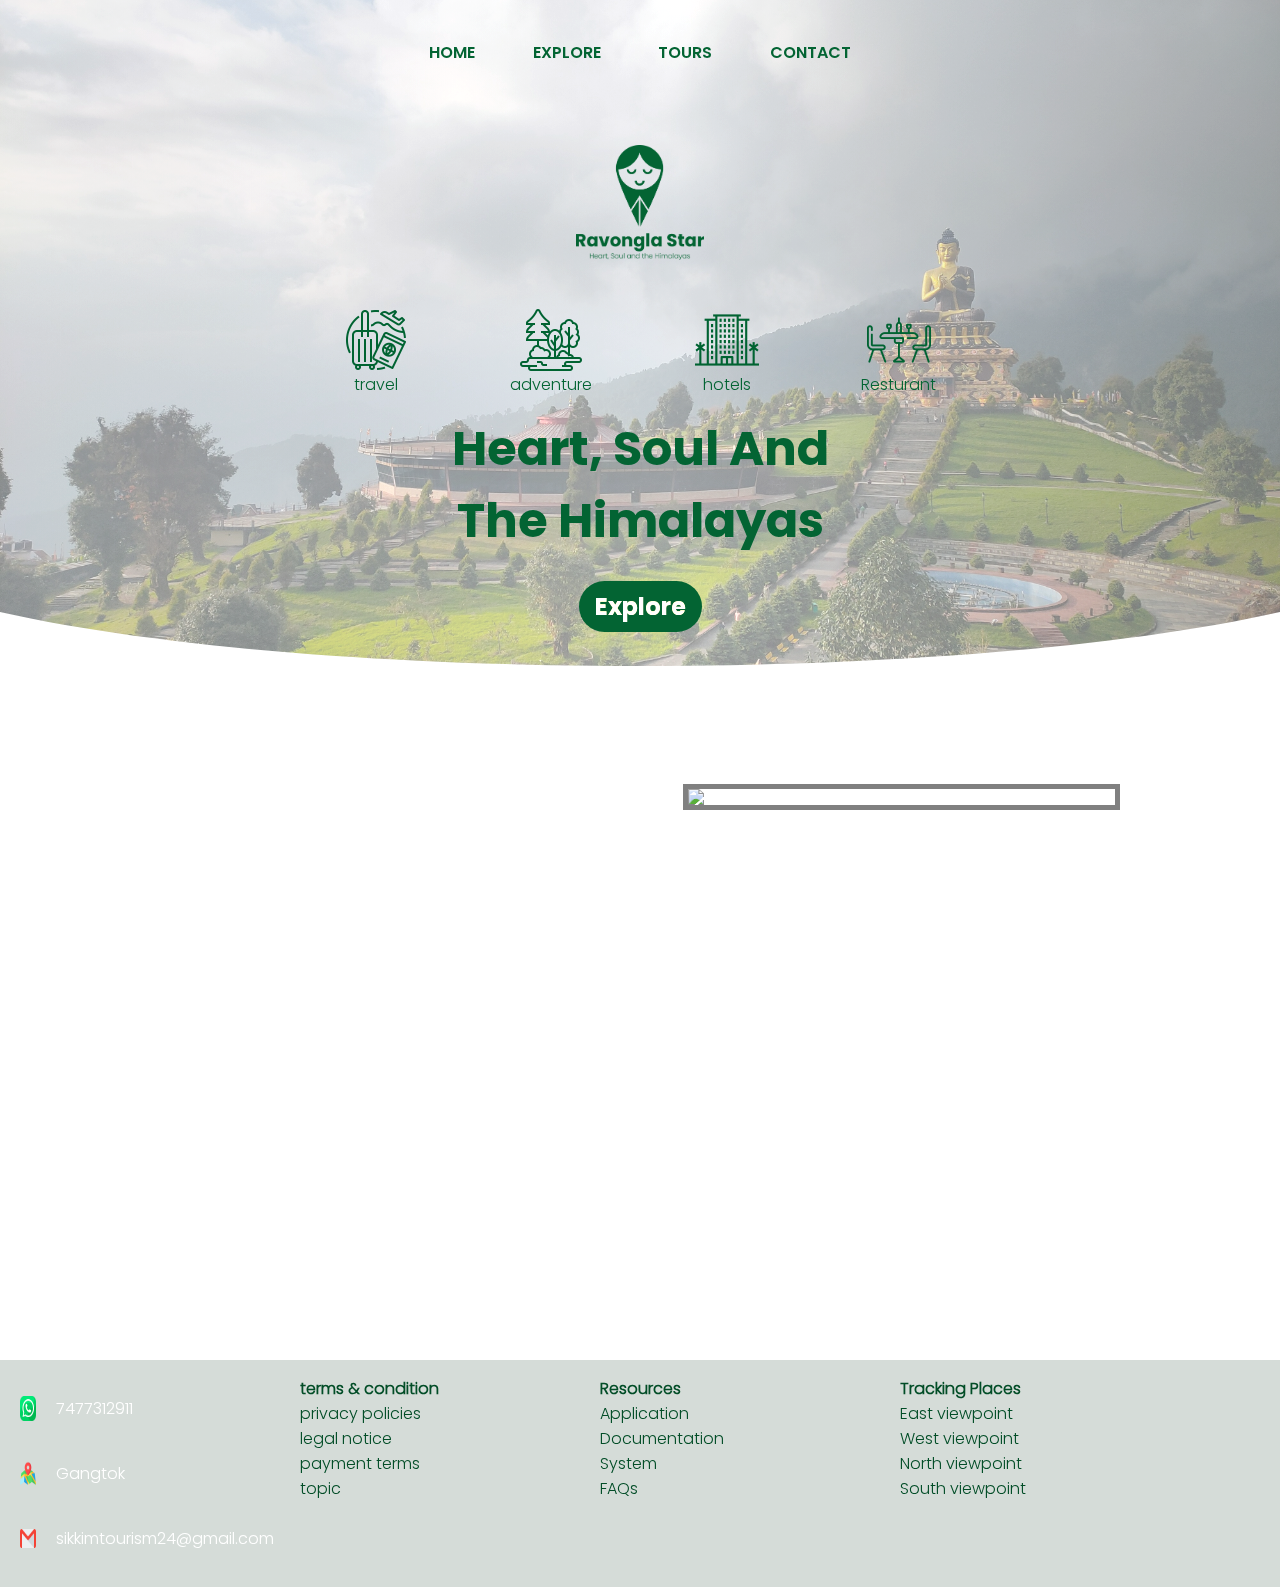
==== commit fdd9746e: "Added people over places section, added some responsiveness to the header" ====
--- a/index.html
+++ b/index.html
@@ -10,12 +10,10 @@
     <!-- <link rel="stylesheet" href="css/main.css"> -->
     <link rel="stylesheet" href="https://cdnjs.cloudflare.com/ajax/libs/font-awesome/4.7.0/css/font-awesome.min.css">
     <link rel="icon" href="images/logo/logo_main.png" type="image/icon type">
-    <link rel="stylesheet" href="css/ttd.css">
+    <link rel="stylesheet" href="css/pop.css">
     <link rel="stylesheet" href="css/media.css">
     <link rel="stylesheet" href="https://cdnjs.cloudflare.com/ajax/libs/font-awesome/4.7.0/css/font-awesome.min.css">
-    <link rel="stylesheet" href="css/div.css">
     <link rel="stylesheet" href="css/footer.css">
-
     <title>Ravangla Star</title>
 </head>
 <body>
@@ -87,37 +85,25 @@
                 </defs>
             </svg>
         </header>
+        <main>
+            <div class="pop">
+                <div class="pop-text">
+                  <h2 class="util-animate-up">Welcome to People Over Places Tourism</h2>
+                  <p class="util-animate-up">At People Over Places Tourism, we believe that the true essence of travel lies not just in the destinations, but in the connections we make along the way. Our motto, "People Over Places," reflects our commitment to creating unforgettable experiences through meaningful interactions with local communities and cultures.
+                
+                <br>Join us on a journey where every moment is enriched by the stories, traditions, and warmth of the people you meet. Whether you’re exploring bustling cities or tranquil villages, our curated tours ensure that you discover the heart and soul of each place through its most valuable asset – its people.
+                
+                Let's travel beyond the ordinary. Welcome to a new way of seeing the world, one smile at a time.</p>
+                 </div> 
+                  <!-- <div class=pop-img-holder> -->
+                    <image src="https://www.responsibletravel.com/imagesClient/S_166175.jpg" class="pop-img util-scale-in">
+                  <!-- <div> -->
+                </div>
 
 
 
 
-
-
-
-
-
-        <main>
-            <div class="conatiner-box">
-                <div class="boxes">
-                    <img src="images/bg-2.jpg" alt="" class="boxes-image">
-                </div>
-                <div class="boxes">
-                    <img src="images/bg-3.jpg" alt="" class="boxes-image">
-                </div>
-                <div class="boxes">
-                    <img src="images/bg-4.jpg" alt="" class="boxes-image">
-                </div>
-                <div class="boxes">
-                    <img src="images/generated images.jpeg" alt="" class="boxes-image">
-                </div>
-            </div>
         </main>
-
-
-
-
-
-
 
     <footer>
         <div class="footer-main">
@@ -160,7 +146,9 @@
             </div>
             <div class="footer--pattern"></div>
         </div>
+        
     </footer>
+
     </div>
     
 </body>
--- a/css/style.css
+++ b/css/style.css
@@ -128,7 +128,7 @@
     display:flex;
     flex-direction: column;
     align-items:center;
-    justify-content:space-between;
+    /* justify-content:space-between; */
     gap: 1rem;
     border-radius: 25px;
     background-position: center;
--- a/css/pop.css
+++ b/css/pop.css
@@ -0,0 +1,76 @@
+.pop{
+    margin: 4rem 10em;
+    display:flex;
+    justify-content:center;
+    align-items:flex-start;
+    flex-wrap: wrap;
+    gap:2rem;
+    flex-direction: row;
+  }
+
+.pop-text{
+    flex:1;
+    min-width: 300px;
+    padding:0 2rem;
+    /* flex-basis: auto; */
+}
+
+
+
+.pop-text h2{
+    font-family: "poppins-bold";
+    /* color:red; */
+}
+.pop-text p{
+    margin-top: 1rem;
+    text-align: justify;
+}
+  
+  /* div > div{
+    
+    
+  } */
+  
+.pop-img{
+    flex:1;
+border:solid 5px grey;
+min-width: 300px;
+
+}
+  
+  .util-animate-up{
+    opacity:0;
+    transform:translate(20px);
+    animation: fadeIn 2s ease-in-out forwards; 
+    
+  }
+  
+  .util-scale-in{
+    animation: scaleIn 2s ease-in-out;
+  }
+
+
+  @keyframes fadeIn {
+      0% {
+          opacity: 0;
+          transform: translateY(20px); /* Start 20px lower */
+      }
+      100% {
+          opacity: 1;
+          transform: translateY(0); /* End at the original position */
+      }
+  }
+  
+  @keyframes scaleIn {
+      0% {
+          opacity: 0;
+          transform: scale(1.01); /* Start 20px lower */
+      }
+      100% {
+          opacity: 1;
+          transform: scale(1); /* End at the original position */
+      }
+  }
+  
+
+  --- a/css/media.css
+++ b/css/media.css
@@ -1,7 +1,25 @@
  /* Extra small devices (phones, 600px and down) */
  @media only screen and (max-width: 480px) {
+    .header{
+        min-height: 60vh;
+    }
+
+    .header-heading{
+        padding:1px;
+    }
+    .header-heading  .header-heading-services-icons{
+        width:2.5rem;
+
+    }
+
+    .header-heading h1{
+        font-size: 2rem;
+    }
+    .pop{
+        margin: 1rem 1rem;
+    }
     .pop-img{
-        width:4rem;
+        width:2rem;
     }
     .header-nav{
         display: none;
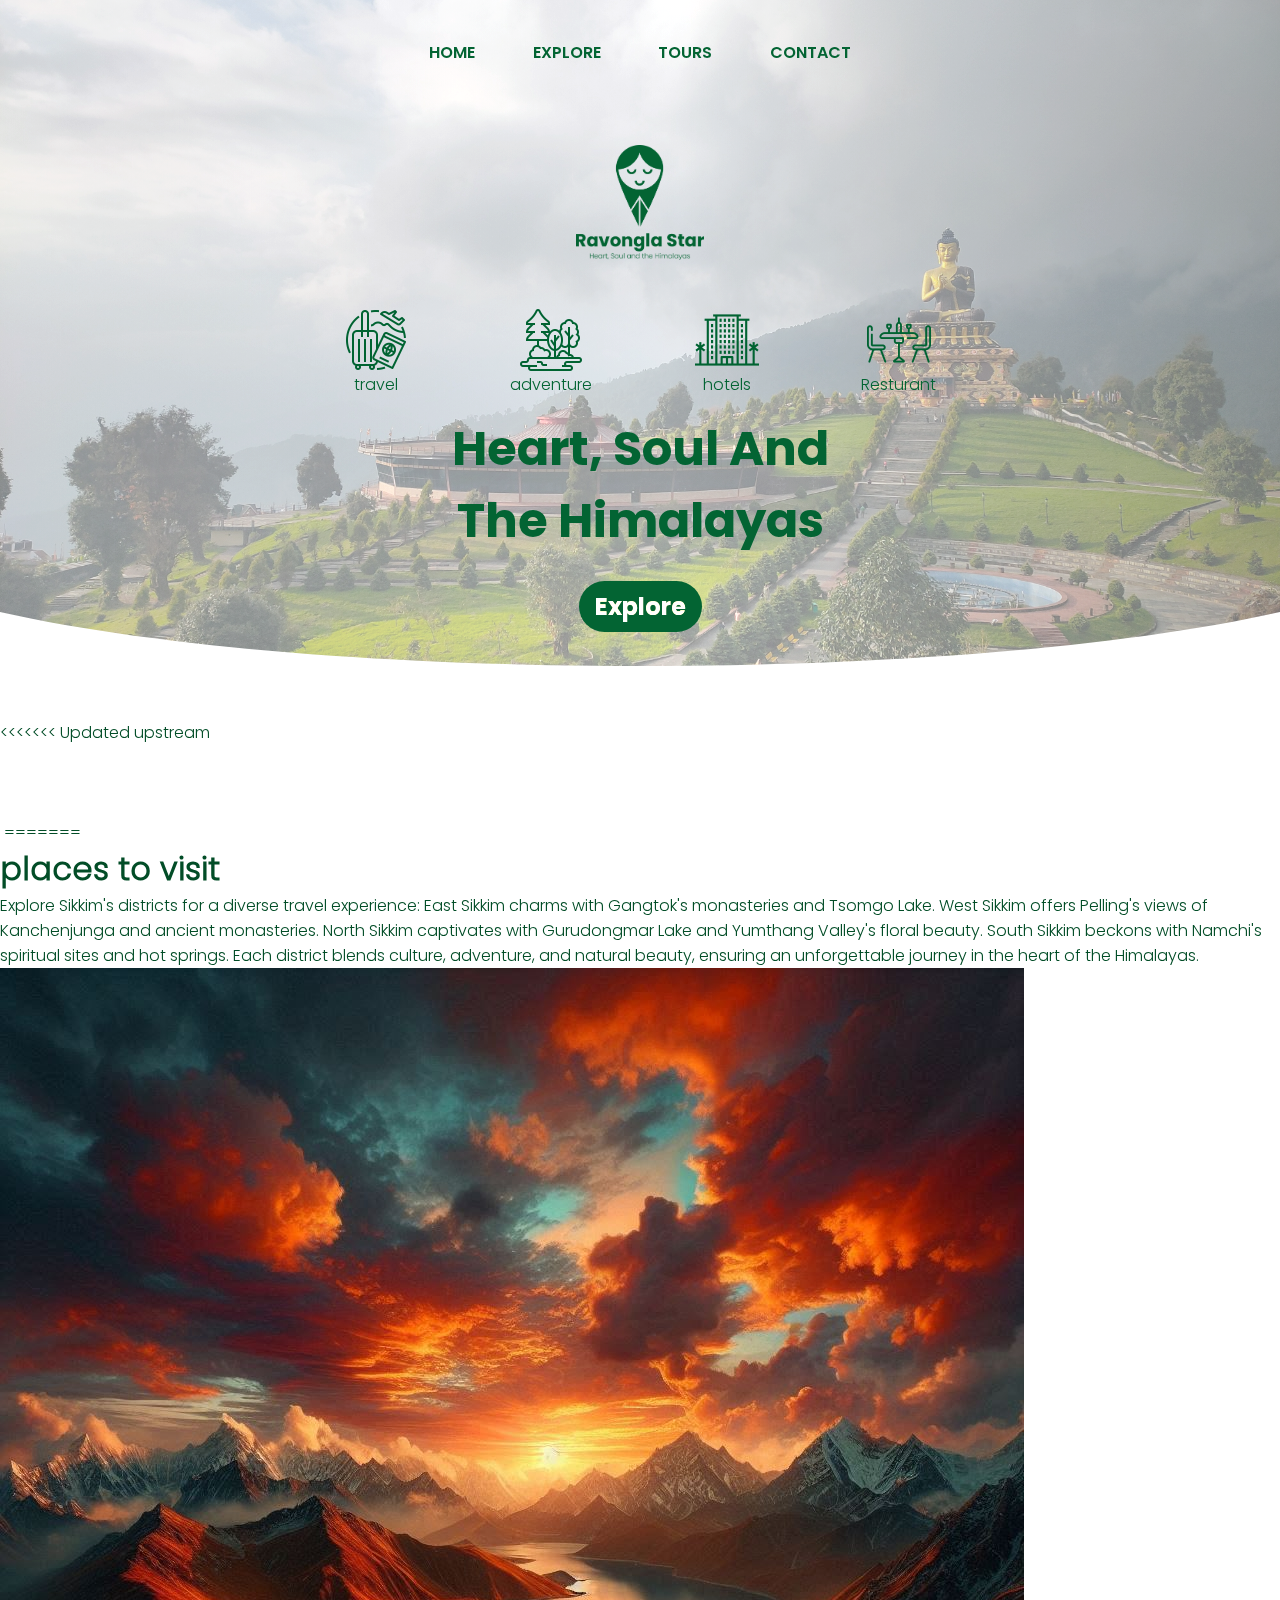
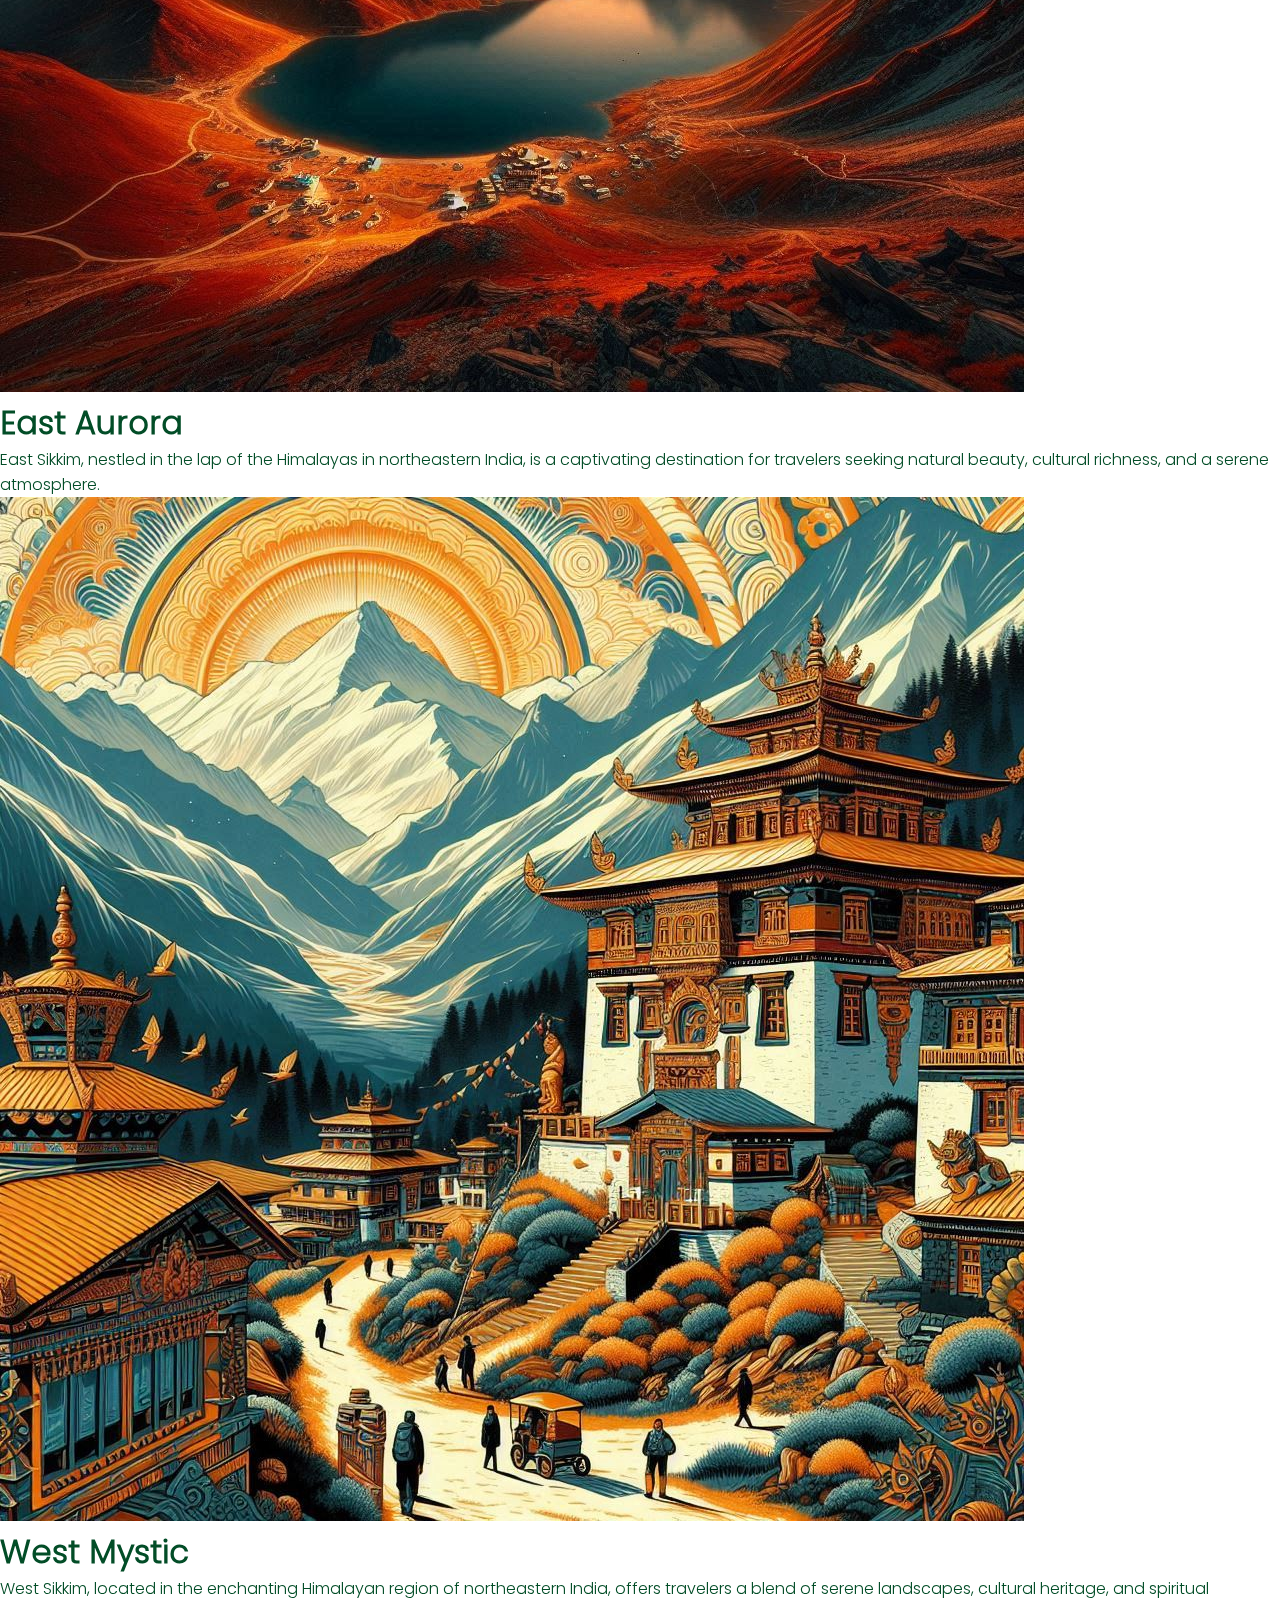
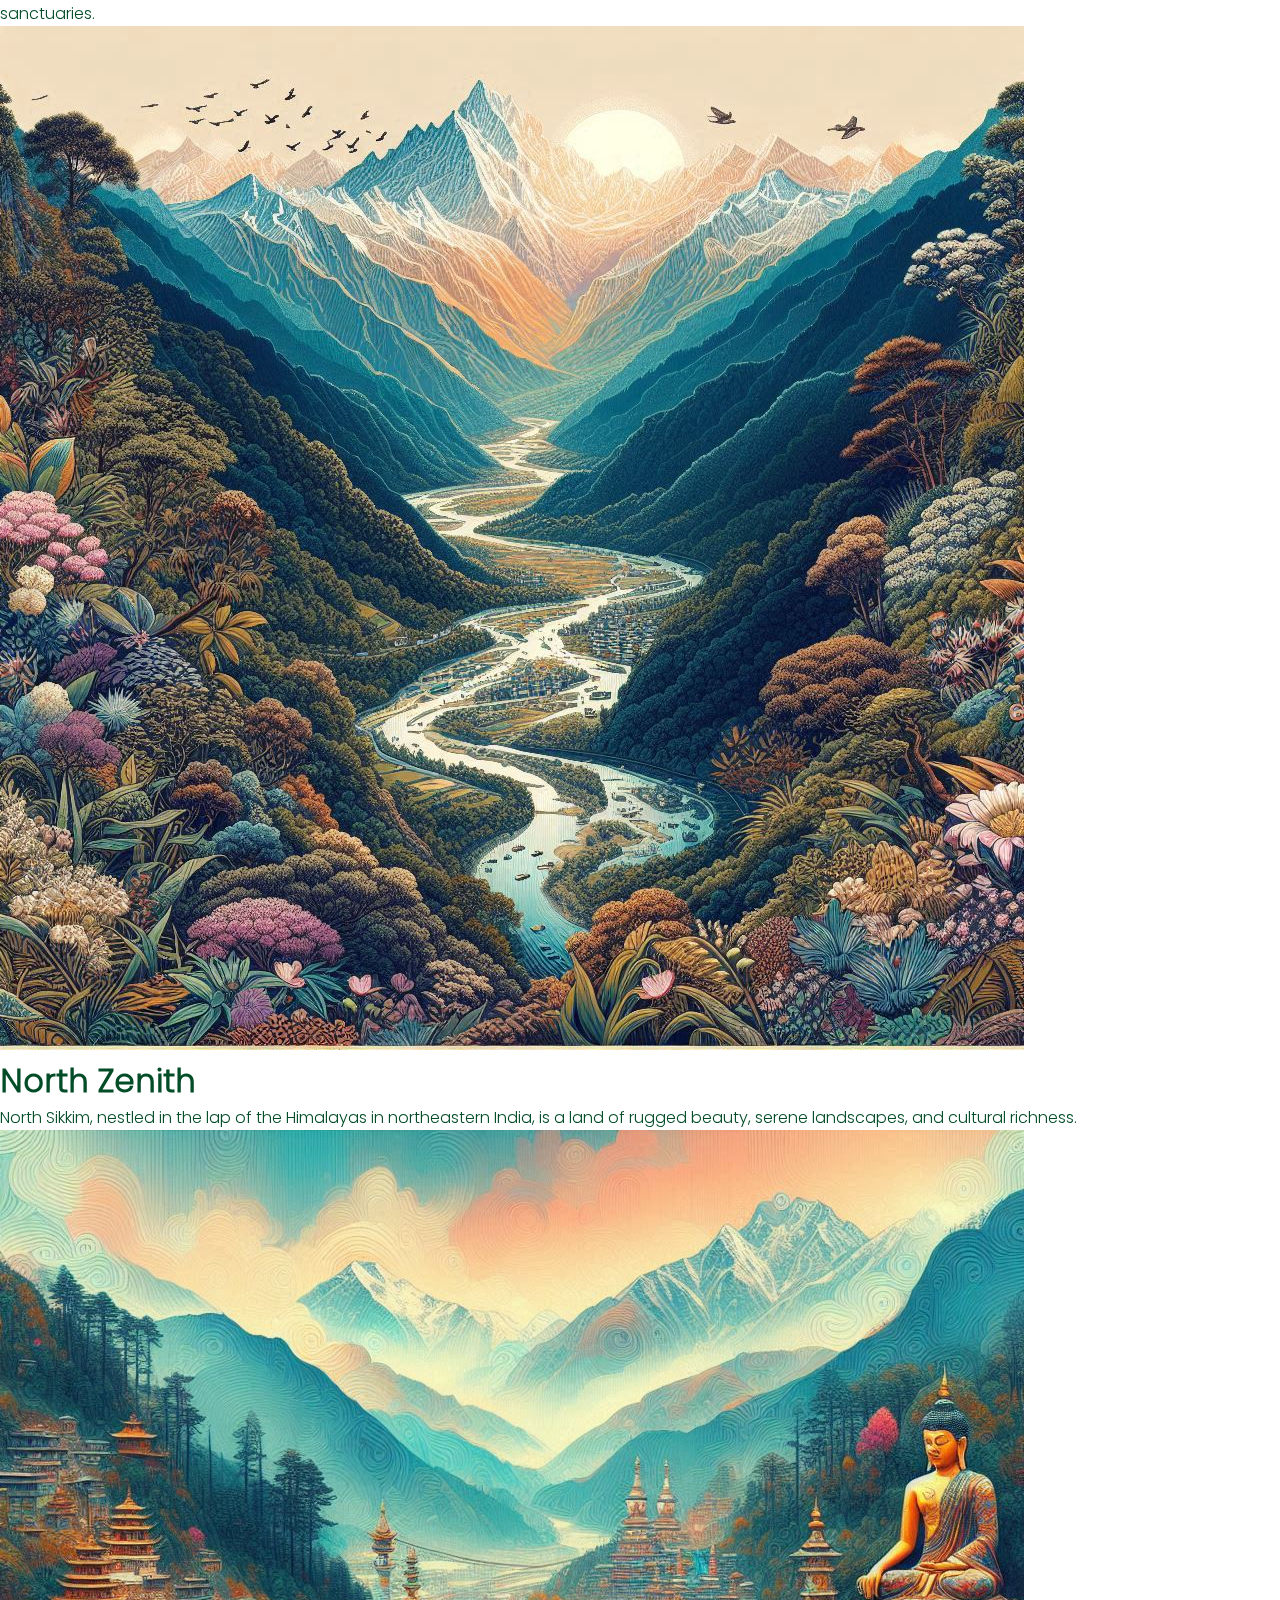
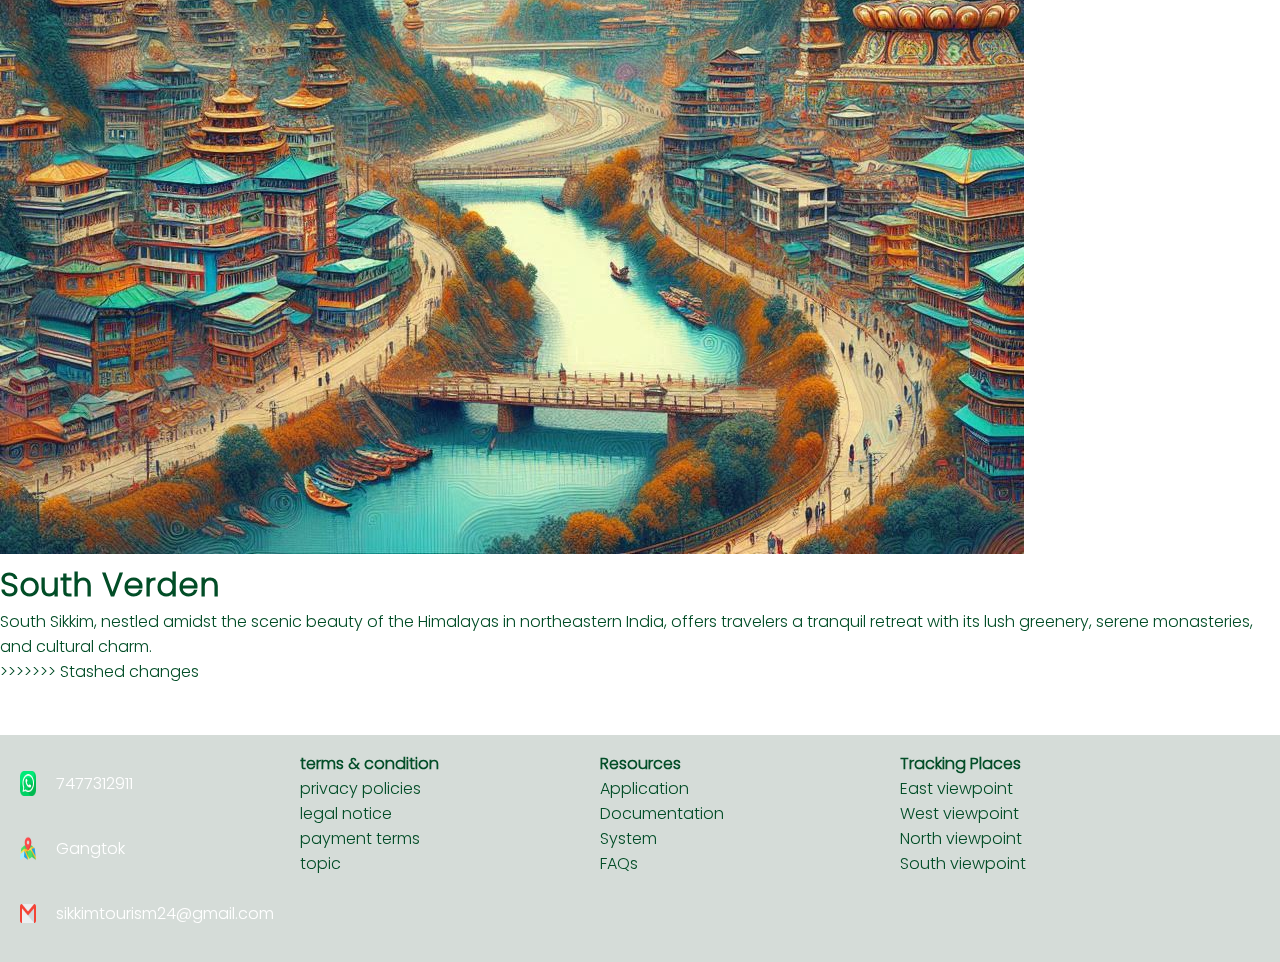
==== commit db7a6038: "added feature four tiles" ====
--- a/index.html
+++ b/index.html
@@ -10,10 +10,12 @@
     <!-- <link rel="stylesheet" href="css/main.css"> -->
     <link rel="stylesheet" href="https://cdnjs.cloudflare.com/ajax/libs/font-awesome/4.7.0/css/font-awesome.min.css">
     <link rel="icon" href="images/logo/logo_main.png" type="image/icon type">
-    <link rel="stylesheet" href="css/pop.css">
+    <link rel="stylesheet" href="css/ttd.css">
     <link rel="stylesheet" href="css/media.css">
     <link rel="stylesheet" href="https://cdnjs.cloudflare.com/ajax/libs/font-awesome/4.7.0/css/font-awesome.min.css">
+    <link rel="stylesheet" href="/RavanglaStar/css/div.css">
     <link rel="stylesheet" href="css/footer.css">
+
     <title>Ravangla Star</title>
 </head>
 <body>
@@ -85,25 +87,79 @@
                 </defs>
             </svg>
         </header>
+
+
+
+
+
+
+
+
+
         <main>
-            <div class="pop">
-                <div class="pop-text">
-                  <h2 class="util-animate-up">Welcome to People Over Places Tourism</h2>
-                  <p class="util-animate-up">At People Over Places Tourism, we believe that the true essence of travel lies not just in the destinations, but in the connections we make along the way. Our motto, "People Over Places," reflects our commitment to creating unforgettable experiences through meaningful interactions with local communities and cultures.
-                
-                <br>Join us on a journey where every moment is enriched by the stories, traditions, and warmth of the people you meet. Whether you’re exploring bustling cities or tranquil villages, our curated tours ensure that you discover the heart and soul of each place through its most valuable asset – its people.
-                
-                Let's travel beyond the ordinary. Welcome to a new way of seeing the world, one smile at a time.</p>
-                 </div> 
-                  <!-- <div class=pop-img-holder> -->
-                    <image src="https://www.responsibletravel.com/imagesClient/S_166175.jpg" class="pop-img util-scale-in">
-                  <!-- <div> -->
-                </div>
-
-
-
-
+<<<<<<< Updated upstream
+            <div class="conatiner-box">
+                <div class="boxes">
+                    <img src="/RavanglaStar/images/bg-2.jpg" alt="" class="boxes-image">
+                </div>
+                <div class="boxes">
+                    <img src="/RavanglaStar/images/bg-3.jpg" alt="" class="boxes-image">
+                </div>
+                <div class="boxes">
+                    <img src="/RavanglaStar/images/bg-4.jpg" alt="" class="boxes-image">
+                </div>
+                <div class="boxes">
+                    <img src="/RavanglaStar/images/generated images.jpeg" alt="" class="boxes-image">
+=======
+            <div class="container-box-heading">
+                <h1 class="boxes-heading"> places to visit</h1>
+                <p class="boxes-heading-para">Explore Sikkim's districts for a diverse travel experience: East Sikkim charms with Gangtok's monasteries and Tsomgo Lake. West Sikkim offers Pelling's views of Kanchenjunga and ancient monasteries. North Sikkim captivates with Gurudongmar Lake and Yumthang Valley's floral beauty. South Sikkim beckons with Namchi's spiritual sites and hot springs. Each district blends culture, adventure, and natural beauty, ensuring an unforgettable journey in the heart of the Himalayas.</p>
+            </div>
+            <div class="container-main">
+                <div class="container-box">
+                    <div class="boxes">
+                        <img src="images/tiles/aurora east.jpeg" alt="" class="boxes-image">
+                        <div class="content">
+                            <h1 class="content-heading">East Aurora</h1>
+                            <p class="content-para">East Sikkim, nestled in the lap of the Himalayas in northeastern India, is a captivating destination for travelers seeking natural beauty, cultural richness, and a serene atmosphere.</p>
+                        </div>
+                    </div>
+
+                    <div class="boxes">
+                        <img src="images/tiles/mystic west.jpeg" alt="" class="boxes-image">
+                        <div class="content">
+                            <h1 class="content-heading">West Mystic</h1>
+                            <p class="content-para">West Sikkim, located in the enchanting Himalayan region of northeastern India, offers travelers a blend of serene landscapes, cultural heritage, and spiritual sanctuaries.</p>
+                        </div>
+                    </div>
+                </div>
+
+                <div class="container-box">
+                    <div class="boxes">
+                        <img src="images/tiles/zenith North.jpeg" alt="" class="boxes-image">
+                        <div class="content">
+                            <h1 class="content-heading">North Zenith</h1>
+                            <p class="content-para">North Sikkim, nestled in the lap of the Himalayas in northeastern India, is a land of rugged beauty, serene landscapes, and cultural richness.</p>
+                        </div>
+                    </div>
+
+                    <div class="boxes">
+                        <img src="images/tiles/verdentsouth.jpeg" alt="" class="boxes-image">
+                        <div class="content">
+                            <h1 class="content-heading">South Verden</h1>
+                            <p class="content-para">South Sikkim, nestled amidst the scenic beauty of the Himalayas in northeastern India, offers travelers a tranquil retreat with its lush greenery, serene monasteries, and cultural charm.</p>
+                        </div>
+                    </div>
+>>>>>>> Stashed changes
+                </div>
+            </div>
         </main>
+
+
+
+
+
+
 
     <footer>
         <div class="footer-main">
@@ -146,9 +202,7 @@
             </div>
             <div class="footer--pattern"></div>
         </div>
-        
     </footer>
-
     </div>
     
 </body>
--- a/css/style.css
+++ b/css/style.css
@@ -214,3 +214,31 @@
     transform: translate(-50%,-50%);
 }
 
+.reveal-up{
+    animation: revealup 2s ease-in-out;
+}
+
+.reveal-on-spot{
+    animation:revealOnSpot 6s ease-out;
+}
+
+
+@keyframes revealOnSpot{
+    from {
+        opacity: 0;
+        
+    }
+    to {
+        opacity: 1;
+    }
+}
+@keyframes revealup {
+    from {
+        opacity: 0;
+        transform: translateY(20px); /* Start 20px lower */
+    }
+    to {
+        opacity: 1;
+        transform: translateY(0); /* End at the original position */
+    }
+}--- a/css/ttd.css
+++ b/css/ttd.css
@@ -0,0 +1,321 @@
+.ttd{
+    padding-left: 5vw;
+    padding-right: 5vw;
+    margin-top: 4rem;
+}
+
+.ttd--flex-heading{
+    color:antiquewhite;
+    text-transform: uppercase;
+    font-size: 1.5rem;
+    font-family: "poppins-bold";
+
+}
+.ttd--flex2 {
+  display: flex;
+  justify-content: center;
+}
+.ttd--flex1{
+    display: flex;
+    justify-content: space-evenly;
+    flex-grow: (1,1);
+}
+.ttd--flex1-heading {
+  margin-left: 5rem;
+  z-index: 1;
+  color:#024d27;
+  text-transform:uppercase;
+  text-align: left;
+  font-family: "poppins-bold";
+}
+.ttd--flex1-para {
+  padding: 30px 30px 0 30px;
+  border-left: 2px solid grey
+}
+.ttd--flex2 {
+  display: flex;
+  justify-content: space-evenly;
+  margin-top: 30px;
+  flex-grow:(1,1,1,1);
+}
+.ttd--flex2--image1 {
+  background-image:linear-gradient(to bottom, rgba(0, 0, 0, 0.415) 0%, rgba(0, 0, 0, 0.5) 100%), url("../images/bg-2.jpg");
+  background-size: cover;
+  background-repeat: no-repeat;
+  /* height:250px;
+  width: 300px; */
+  border-radius:5px;
+}
+.ttd--flex2--image1--heading {
+  color: #fff;
+  text-align: center;
+  padding-top: 35%
+}
+.ttd--flex2--image2 {
+  background-image:linear-gradient(to bottom, rgba(0, 0, 0, 0.415) 0%, rgba(0, 0, 0, 0.5) 100%),url("../images/ttd-destination/culture.jpg");
+  background-size: cover;
+  background-repeat: no-repeat;
+  /* height:250px;
+  width: 300px; */
+  border-radius:5px;
+}
+.ttd--flex2--image2--heading {
+  color: #fff;
+  text-align: center;
+  padding-top: 35%
+}
+.ttd--flex2--image3 {
+  background-image:linear-gradient(to bottom, rgba(0, 0, 0, 0.415) 0%, rgba(0, 0, 0, 0.5) 100%), url("../images/ttd-destination/food.jpg");
+  background-size: cover;
+  background-repeat: no-repeat;
+  /* height:250px;
+  width: 300px; */
+  border-radius:5px;
+}
+.ttd--flex2--image3--heading {
+  color: #fff;
+  text-align: center;
+  padding-top: 35%
+}
+.ttd--flex2--image4 {
+  background-image:linear-gradient(to bottom, rgba(0, 0, 0, 0.415) 0%, rgba(0, 0, 0, 0.5) 100%), url("../images/ttd-destination/family.jpg");
+  background-size: cover;
+  background-repeat: no-repeat;
+  /* height:250px;
+  width: 300px; */
+  border-radius:5px;
+}
+.ttd--flex2--image4--heading {
+  color: #fff;
+  text-align: center;
+  padding-top: 35%
+}
+.ttd--flex3 {
+  display: none;
+  justify-content: space-evenly;
+  margin-top: 40px;
+  flex-grow: (1,2,1);
+  gap:1px;
+}
+
+.ttd--flex-image{
+    width:300px;
+    height:250px;
+}
+.ttd--flex3--image1 {
+  background-image:linear-gradient(to bottom, rgba(0, 0, 0, 0.415) 0%, rgba(0, 0, 0, 0.5) 100%), url("../images/ttd-destination/gangtok.jpg");
+  background-size: cover;
+  background-repeat: no-repeat;
+  /* height:250px;
+  width: 300px; */
+  border-radius:5px;
+}
+.ttd--flex3--image1--heading {
+  color: #fff;
+  text-align: center;
+  padding-top: 35%
+}
+.ttd--flex3--image2 {
+  background-image:linear-gradient(to bottom, rgba(0, 0, 0, 0.415) 0%, rgba(0, 0, 0, 0.5) 100%), url("../images/bg-4.jpg");
+  background-size: cover;
+  background-repeat: no-repeat;
+  /* height:250px;
+  width: 650px; */
+  border-radius:5px;;
+}
+.ttd--flex3--image2--heading {
+  color: #fff;
+  text-align: center;
+  padding-top: 35%;
+}
+.ttd--flex3--image3 {
+  background-image: linear-gradient(to bottom, rgba(0, 0, 0, 0.415) 0%, rgba(0, 0, 0, 0.5) 100%),url("../images/ttd-destination/home\ stay.jpg");
+  background-size: cover;
+  background-repeat: no-repeat;
+  /* height:250px;
+  width: 300px; */
+  border-radius:5px;
+}
+.ttd--flex3--image3--heading {
+  color: #fff;
+  text-align: center;
+  padding-top: 35%
+}
+
+
+.pd--flex1 {
+  display: flex;
+  margin: 30px 0 0 40px
+}
+.pd--flex1--heading {
+  padding-right: 20px
+}
+.pd--flex1--para {
+  border-left: 2px solid grey;
+  padding: 30px
+}
+.pd--flex2 {
+  display: flex;
+  justify-content: center;
+  margin: 20px
+}
+.pd--flex2--image1 {
+  background-image: url("../images/ttd-destination/destination1.jpg");
+  background-size: cover;
+  background-repeat: no-repeat;
+  /* height: 400px;
+  width: 420px; */
+  border-radius:5px;
+}
+.pd--flex2--image2 {
+  background-image: url("../images/ttd-destination/destination2.jpg");
+  background-size: cover;
+  background-repeat: no-repeat;
+  /* height: 400px;
+  width: 420px; */
+  border-radius:5px;
+}
+.pd--flex2--image3 {
+  background-image:linear-gradient(to bottom, rgba(0, 0, 0, 0) 0%, rgba(0, 0, 0, 0.5) 100%), url("../images/ttd-destination/destination3.jpg");
+  background-size: cover;
+  background-repeat: no-repeat;
+  /* height: 400px;
+  width: 420px; */
+  border-radius:5px;
+}
+
+.util-center {
+  display: flex;
+  flex-direction: column;
+  justify-content: center;
+  align-items: center
+}
+.util--card-shadow {
+  box-shadow: 0 8px 16px rgba(0,0,0,.2),0 12px 40px rgba(0,0,0,.2)
+}
+
+.util--card{
+    /* filter: brightness(40%); */
+    /* background-color:Green; */
+    height: 200px;
+  width: 40vh;
+
+}
+.util--card-extra{
+  height:200px;
+  width:900px;
+
+}
+
+.util--padding-top{
+    padding-top:2rem;
+}
+.ttd--flex-info-card {
+  position: relative;
+  top: 100%;
+  left: 0;
+  height: inherit;
+  width: inherit;
+  z-index: 3;
+  background-color: #7fffd4;
+  transition: transform .3s ease,background-color .3s ease
+}
+.ttd--flex-info-card:hover::before {
+  transform: translateY(0);
+  background-color: red
+}
+
+/* popular destination */
+.pd{
+  margin-top:40px;
+}
+
+.pd-flex1-heading{
+  padding-right:20px ;
+}
+
+.pd-flex1-para{
+  padding-left:40px;
+  border-left:2px solid grey;
+}
+
+.pd-flex1{
+  display: flex;
+}
+
+.destination{
+  display: flex;
+  justify-content:space-evenly;
+  margin-top:40px;
+}
+
+.pd-flex1--heading{
+  color:white;
+  text-align: center;
+  position: relative;
+  top:50%;
+  left:50%;
+  transform: translate(-50%,-50%);
+  /* font-size:40px; */
+  color: antiquewhite;
+  text-transform: uppercase;
+  font-size: 1.5rem;
+  font-family: "poppins-bold";
+}
+
+.pd-flex2{
+  background-image:linear-gradient(to bottom, rgba(0, 0, 0, 0) 0%, rgba(0, 0, 0, 0.5) 100%), url("../images/ttd-destination/destination1.jpg");
+  background-size: cover;
+  height:350px;
+  width:350px;
+  border-radius:20px;
+}
+
+.pd-flex3{
+  background-image:linear-gradient(to bottom, rgba(0, 0, 0, 0) 0%, rgba(0, 0, 0, 0.5) 100%), url("../images/ttd-destination/destination2.jpg");
+  background-size: cover;
+  height:350px;
+  width:350px;
+  border-radius:20px;
+}
+
+.pd-flex4{
+  background-image:linear-gradient(to bottom, rgba(0, 0, 0, 0) 0%, rgba(0, 0, 0, 0.5) 100%), url("../images/ttd-destination/destination3.jpg");
+  background-size: cover;
+  height:350px;
+  width:350px;
+  border-radius:20px;
+}
+
+/* footer */
+
+
+
+/* .footer-main-contacts{
+  margin-top:3%;
+  margin-right:20%;
+}
+
+
+
+
+
+.footer-flex1-heading{
+  padding:40px 0px 20px 0px;
+  color:white;
+  font-family:system-ui, -apple-system, BlinkMacSystemFont, 'Segoe UI', Roboto, Oxygen, Ubuntu, Cantarell, 'Open Sans', 'Helvetica Neue', sans-serif;
+  font-size:20px;
+}
+
+.footer-flex1-heading-li{
+  display:flex;
+  flex-direction: column;
+}
+
+.anchor{
+  text-decoration:none;
+  line-height:30px;
+  text-align: center;
+  color:white;
+} */
+
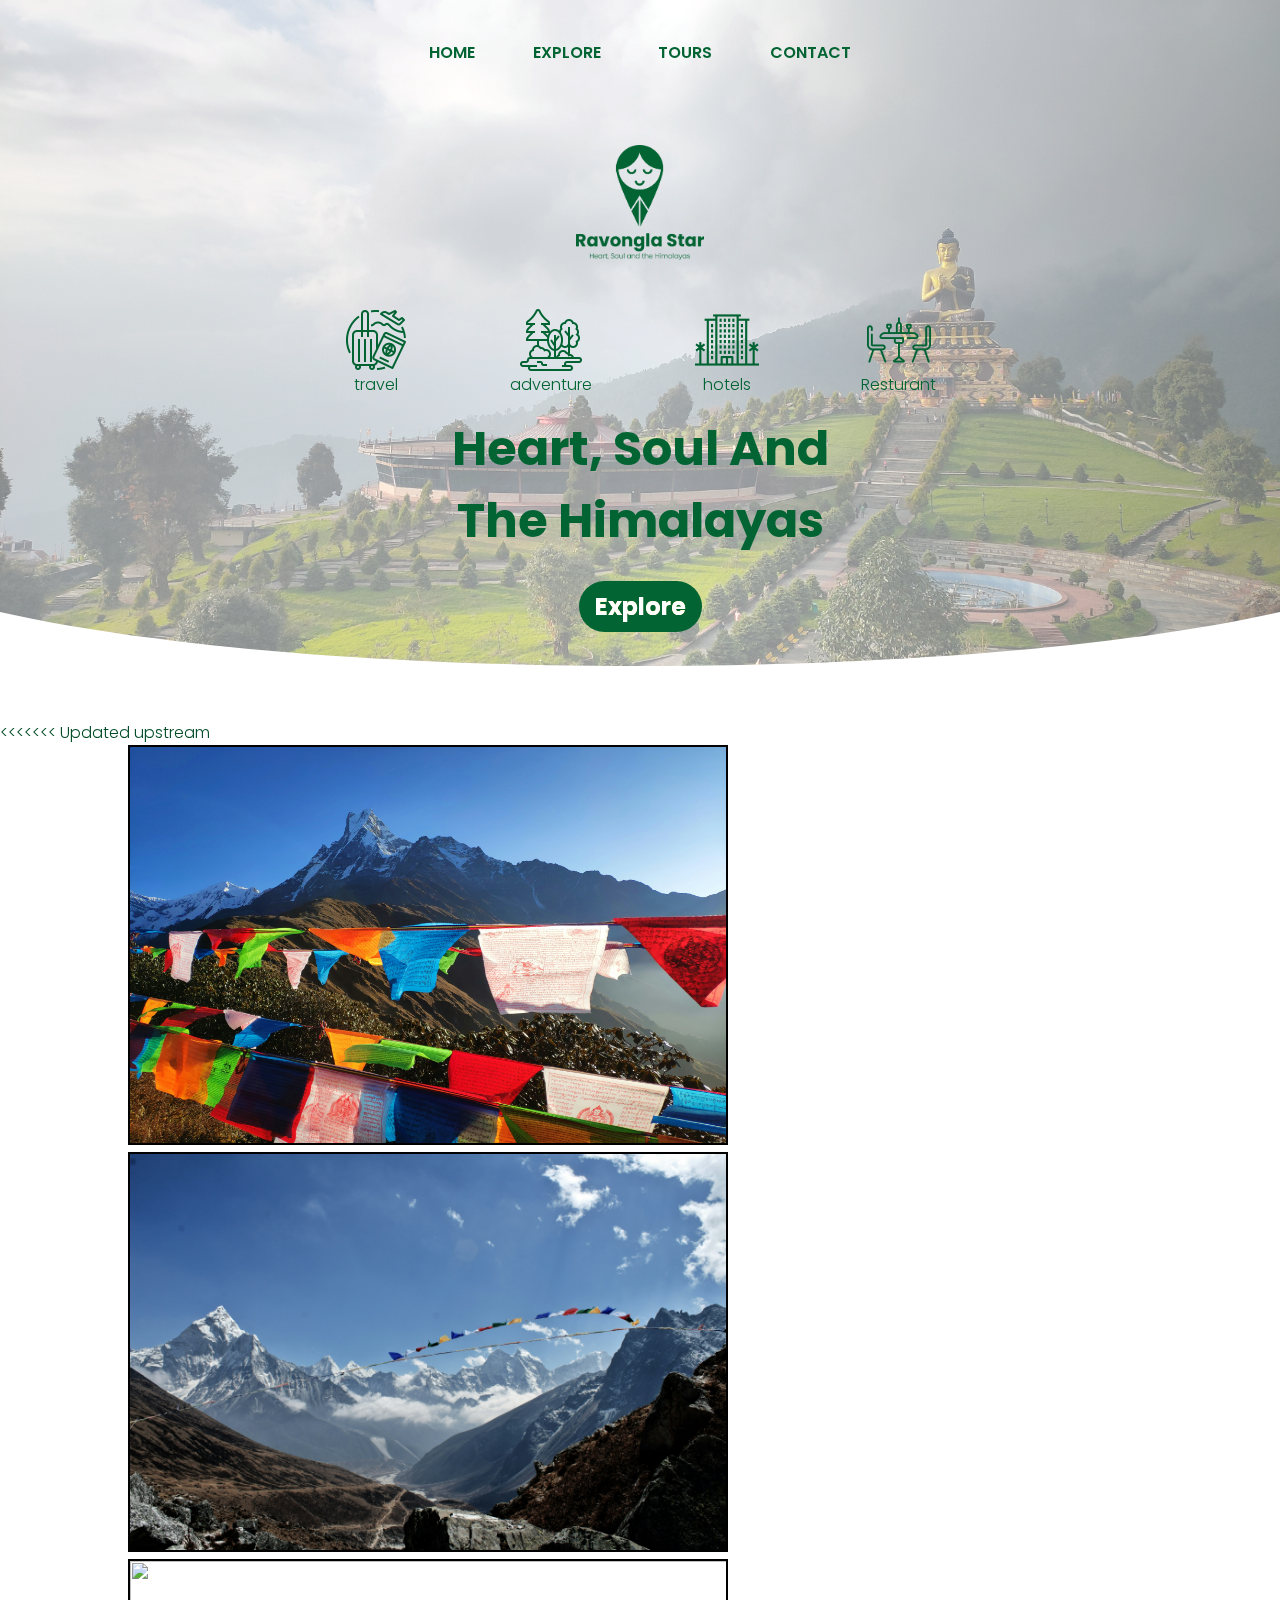
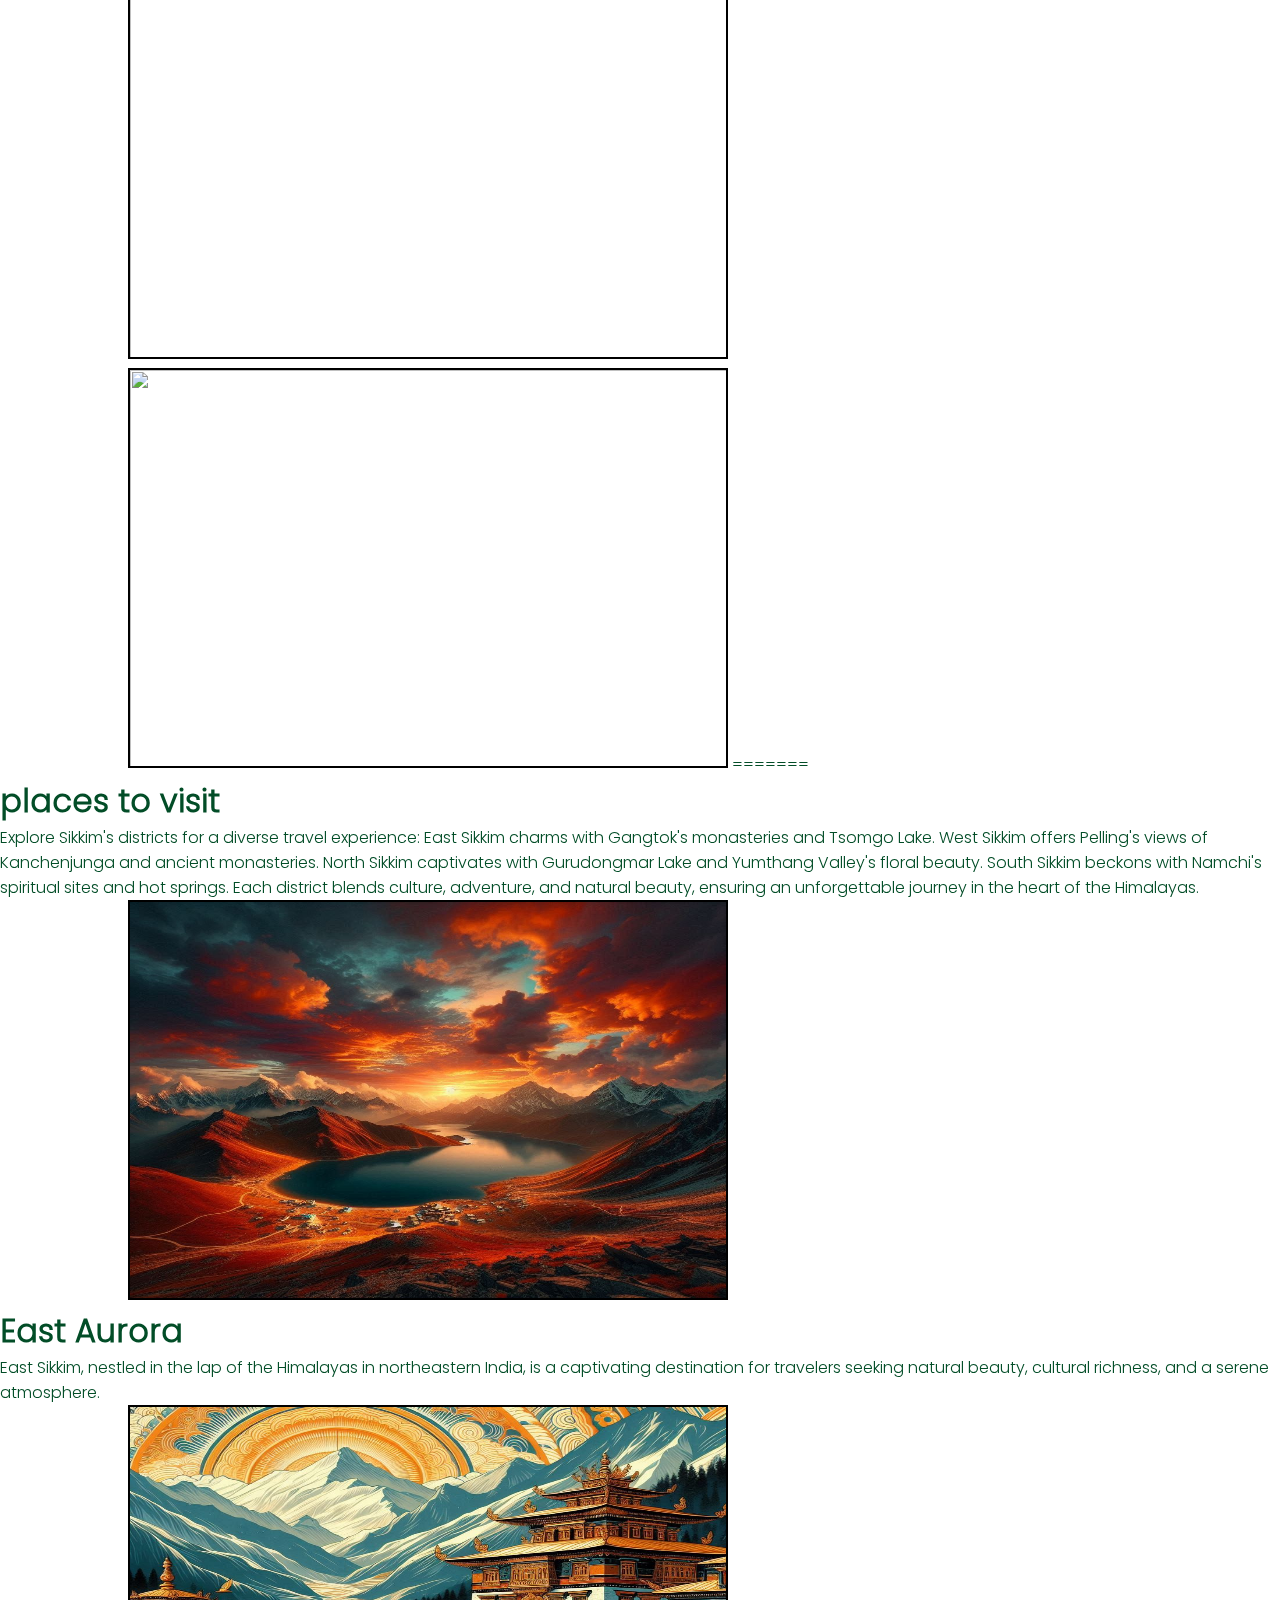
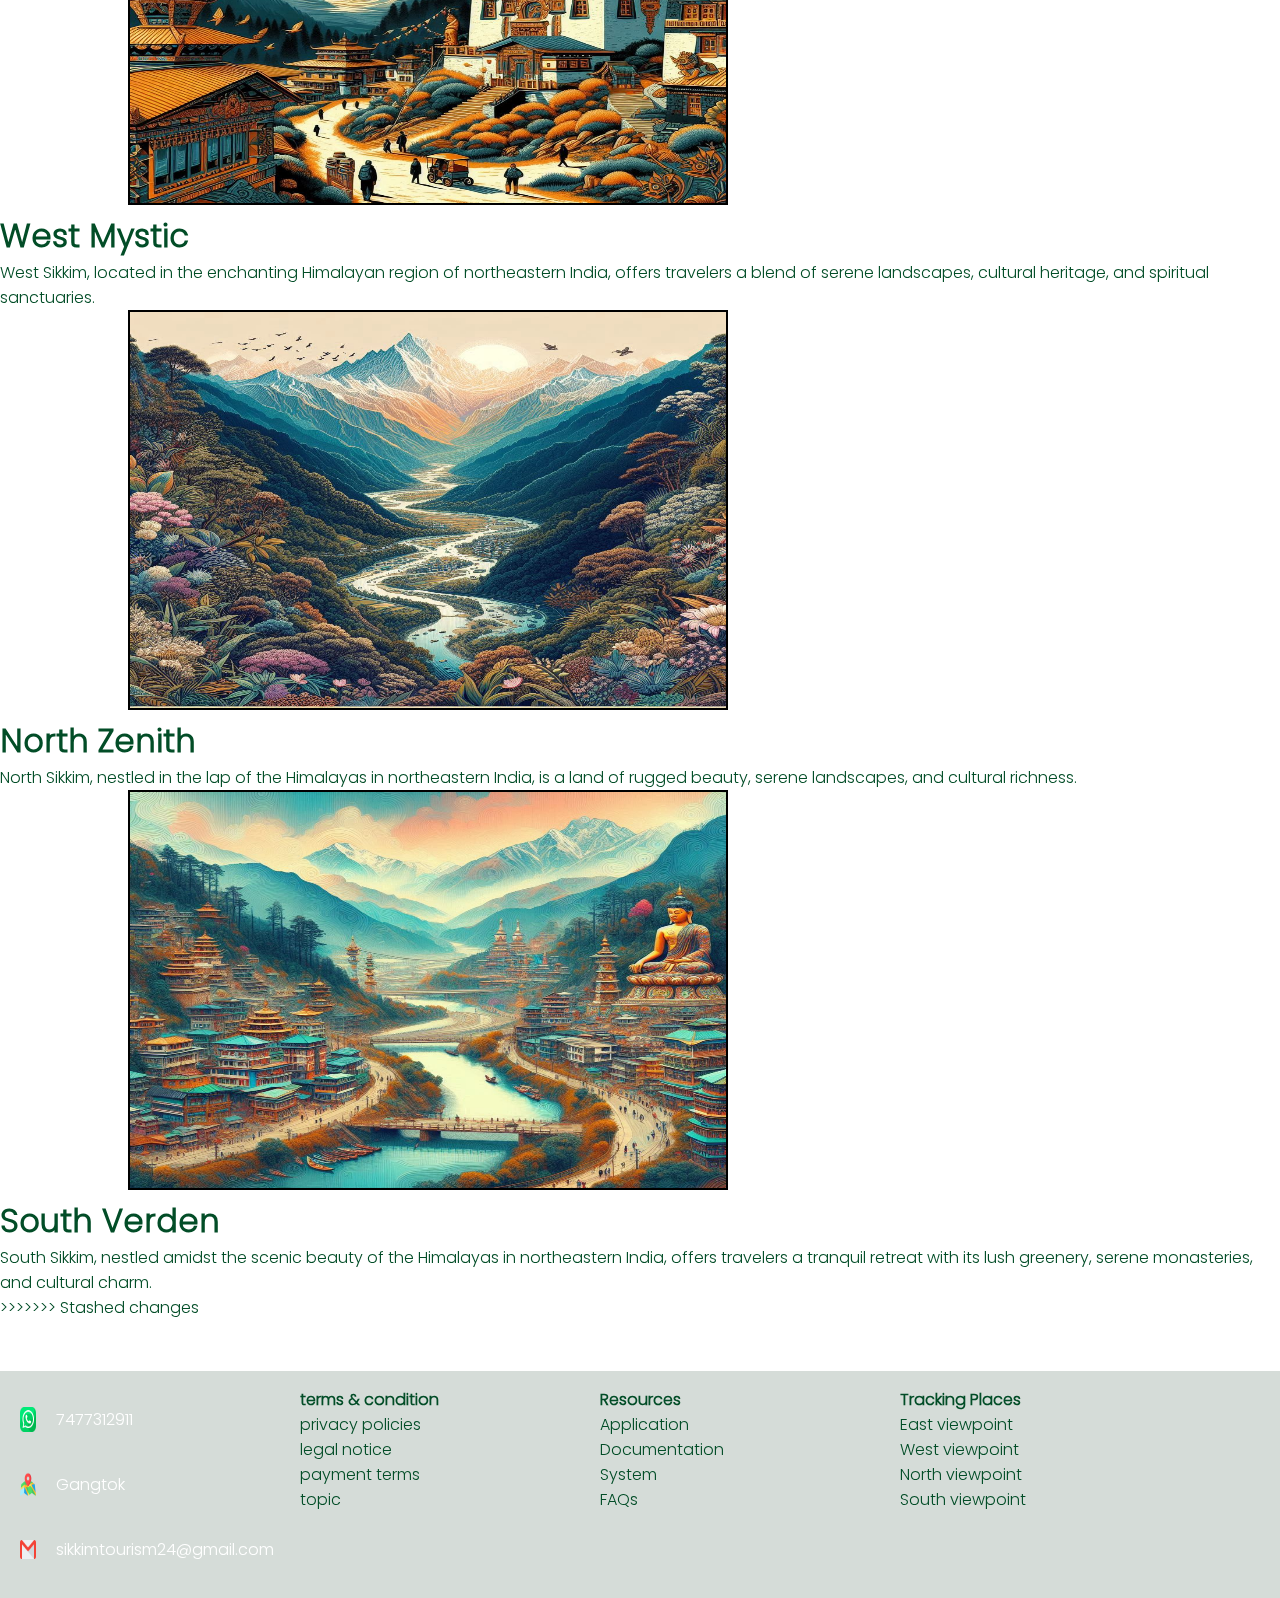
==== commit 3faa9b81: "Merge with stash" ====
--- a/index.html
+++ b/index.html
@@ -13,7 +13,7 @@
     <link rel="stylesheet" href="css/ttd.css">
     <link rel="stylesheet" href="css/media.css">
     <link rel="stylesheet" href="https://cdnjs.cloudflare.com/ajax/libs/font-awesome/4.7.0/css/font-awesome.min.css">
-    <link rel="stylesheet" href="/RavanglaStar/css/div.css">
+    <link rel="stylesheet" href="css/div.css">
     <link rel="stylesheet" href="css/footer.css">
 
     <title>Ravangla Star</title>
@@ -100,13 +100,13 @@
 <<<<<<< Updated upstream
             <div class="conatiner-box">
                 <div class="boxes">
-                    <img src="/RavanglaStar/images/bg-2.jpg" alt="" class="boxes-image">
-                </div>
-                <div class="boxes">
-                    <img src="/RavanglaStar/images/bg-3.jpg" alt="" class="boxes-image">
-                </div>
-                <div class="boxes">
-                    <img src="/RavanglaStar/images/bg-4.jpg" alt="" class="boxes-image">
+                    <img src="images/bg-2.jpg" alt="" class="boxes-image">
+                </div>
+                <div class="boxes">
+                    <img src="images/bg-3.jpg" alt="" class="boxes-image">
+                </div>
+                <div class="boxes">
+                    <img src="images/bg-4.jpg" alt="" class="boxes-image">
                 </div>
                 <div class="boxes">
                     <img src="/RavanglaStar/images/generated images.jpeg" alt="" class="boxes-image">
--- a/css/div.css
+++ b/css/div.css
@@ -0,0 +1,83 @@
+<<<<<<< Updated upstream
+.conatiner-box{
+    display: grid;
+    /* grid-template-columns:repeat(2, 1fr); */
+    grid-template-columns: repeat(auto-fit, minmax(600px, 1fr));
+    grid-template-rows: repeat(2,1fr);
+    grid-row-gap: 1px;
+grid-column-gap: 9px;
+}
+
+.boxes .boxes-image{
+     height:400px;
+    width:600px;
+    margin-left:10%;
+    border:2px solid black;
+=======
+
+*{
+    padding:0%;
+    margin:0%;
+}
+
+.container-box-heading{
+    display: flex;
+}
+
+.container-box{
+    width:100%;
+    height:100;
+    display:flex;
+    justify-content:center;
+    align-items:center;
+}
+
+.boxes{
+    width:500px;
+    position: relative;
+    margin:10px;
+    margin:0px -1rem 1rem -1rem;
+}
+
+.boxes-image{
+    height:400px;
+    width:450px;
+    display: block;
+    margin: auto;
+}
+
+.content{
+    height:400px;
+    width:450px;
+    top:0;
+    left:1.5rem;
+    position: absolute;
+    background: rgba(0, 0, 0, 0.5);
+    display: flex;
+    justify-content: left;
+    align-items: center;
+    text-align: center;
+    flex-direction: column;
+    opacity: 0;
+    transition: 0.6s;
+}
+
+.content:hover{
+    opacity: 1;
+    color: white;
+    text-align: center;
+}
+
+.content-heading{
+    color: white;
+    font-family: system-ui, -apple-system, BlinkMacSystemFont, 'Segoe UI', Roboto, Oxygen, Ubuntu, Cantarell, 'Open Sans', 'Helvetica Neue', sans-serif;
+    font-style: oblique;
+}
+
+.content-para{
+    color: white;
+    padding-top:10%;
+    font-family:Georgia, 'Times New Roman', Times, serif;
+    font-size: 20px;
+>>>>>>> Stashed changes
+}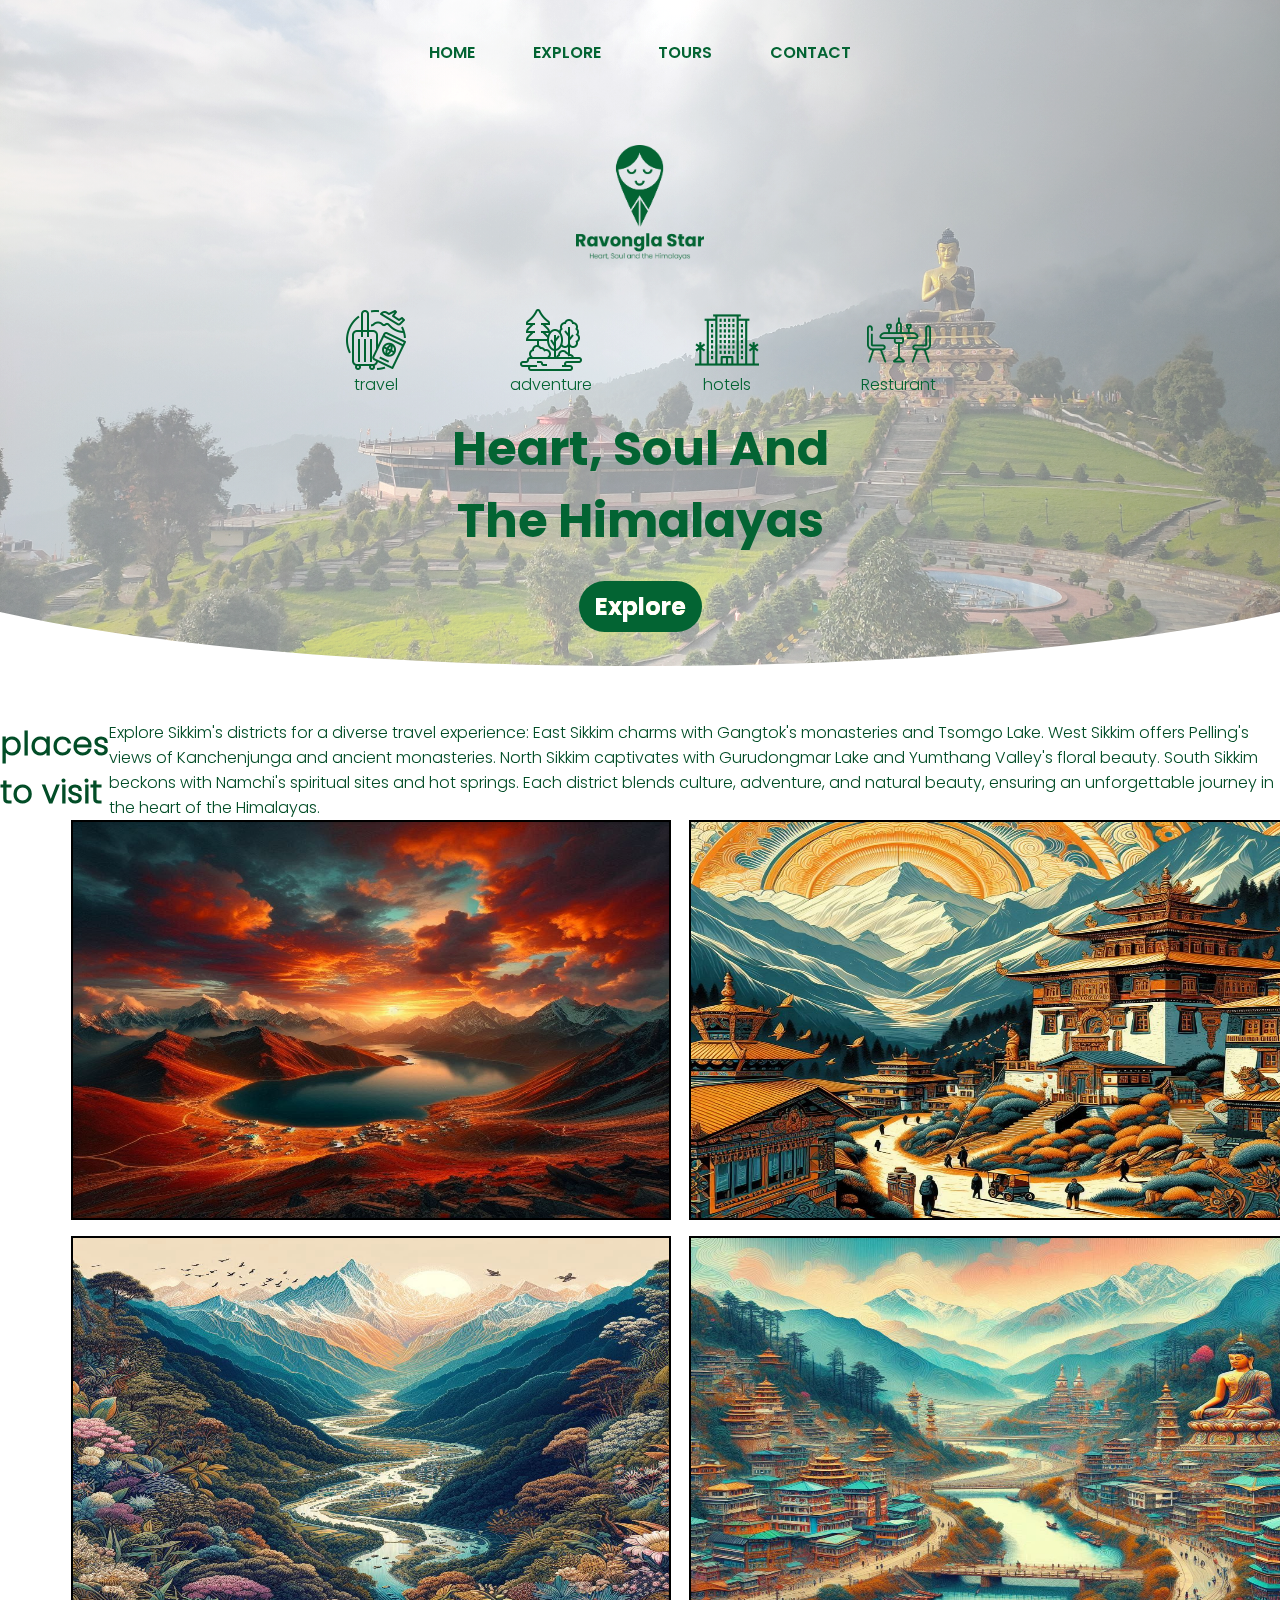
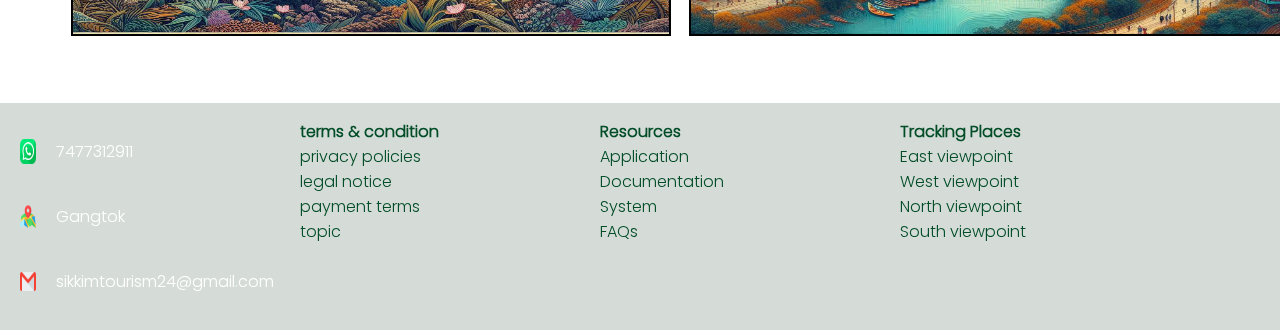
==== commit c93515cb: "added feature four tiles" ====
--- a/index.html
+++ b/index.html
@@ -97,20 +97,6 @@
 
 
         <main>
-<<<<<<< Updated upstream
-            <div class="conatiner-box">
-                <div class="boxes">
-                    <img src="images/bg-2.jpg" alt="" class="boxes-image">
-                </div>
-                <div class="boxes">
-                    <img src="images/bg-3.jpg" alt="" class="boxes-image">
-                </div>
-                <div class="boxes">
-                    <img src="images/bg-4.jpg" alt="" class="boxes-image">
-                </div>
-                <div class="boxes">
-                    <img src="/RavanglaStar/images/generated images.jpeg" alt="" class="boxes-image">
-=======
             <div class="container-box-heading">
                 <h1 class="boxes-heading"> places to visit</h1>
                 <p class="boxes-heading-para">Explore Sikkim's districts for a diverse travel experience: East Sikkim charms with Gangtok's monasteries and Tsomgo Lake. West Sikkim offers Pelling's views of Kanchenjunga and ancient monasteries. North Sikkim captivates with Gurudongmar Lake and Yumthang Valley's floral beauty. South Sikkim beckons with Namchi's spiritual sites and hot springs. Each district blends culture, adventure, and natural beauty, ensuring an unforgettable journey in the heart of the Himalayas.</p>
@@ -150,7 +136,6 @@
                             <p class="content-para">South Sikkim, nestled amidst the scenic beauty of the Himalayas in northeastern India, offers travelers a tranquil retreat with its lush greenery, serene monasteries, and cultural charm.</p>
                         </div>
                     </div>
->>>>>>> Stashed changes
                 </div>
             </div>
         </main>
--- a/css/div.css
+++ b/css/div.css
@@ -1,19 +1,10 @@
-<<<<<<< Updated upstream
-.conatiner-box{
-    display: grid;
-    /* grid-template-columns:repeat(2, 1fr); */
-    grid-template-columns: repeat(auto-fit, minmax(600px, 1fr));
-    grid-template-rows: repeat(2,1fr);
-    grid-row-gap: 1px;
-grid-column-gap: 9px;
-}
 
 .boxes .boxes-image{
      height:400px;
     width:600px;
     margin-left:10%;
     border:2px solid black;
-=======
+}
 
 *{
     padding:0%;
@@ -33,7 +24,7 @@
 }
 
 .boxes{
-    width:500px;
+    width:650px;
     position: relative;
     margin:10px;
     margin:0px -1rem 1rem -1rem;
@@ -41,16 +32,16 @@
 
 .boxes-image{
     height:400px;
-    width:450px;
+    width:500px;
     display: block;
     margin: auto;
 }
 
 .content{
     height:400px;
-    width:450px;
+    width:600px;
     top:0;
-    left:1.5rem;
+    left:4rem;
     position: absolute;
     background: rgba(0, 0, 0, 0.5);
     display: flex;
@@ -79,5 +70,4 @@
     padding-top:10%;
     font-family:Georgia, 'Times New Roman', Times, serif;
     font-size: 20px;
->>>>>>> Stashed changes
 }